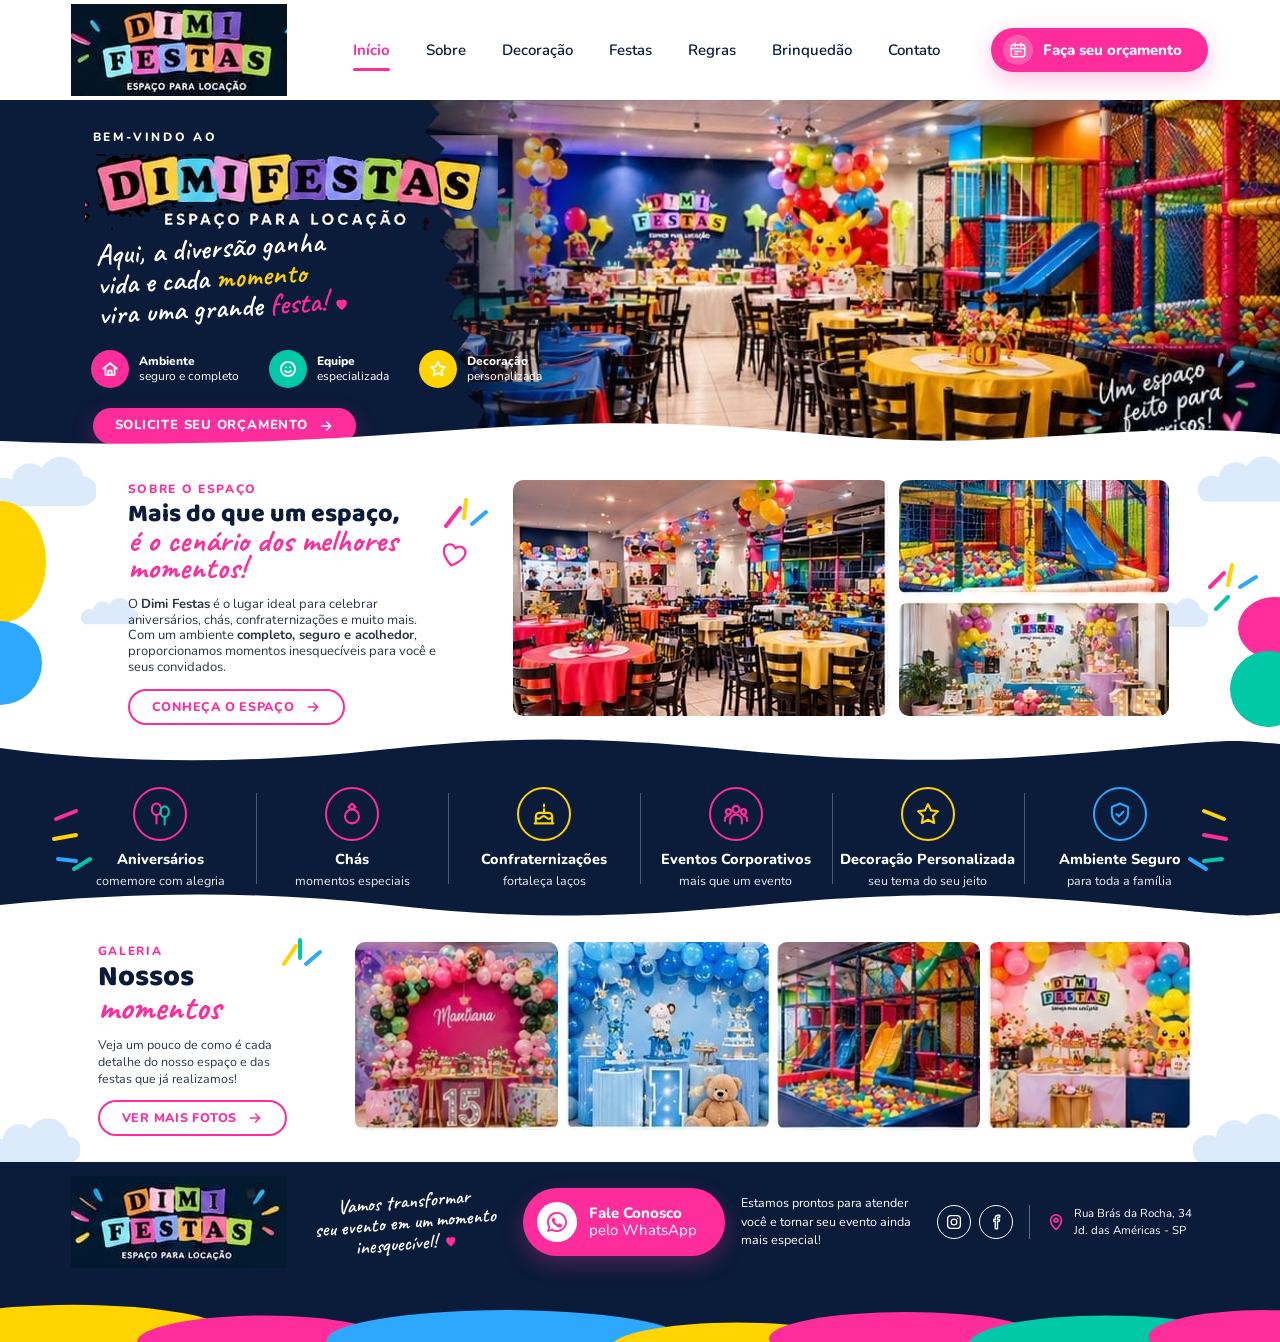
==== index.html @ df731384 "Site do Dimi Festas: home fiel ao mockup Primeira versao do site, uma pagina, HTML + CSS + JS sem bu" ====
<!doctype html>
<html lang="pt-BR">
<head>
<meta charset="utf-8">
<meta name="viewport" content="width=device-width, initial-scale=1">
<title>Dimi Festas · Espaço para locação</title>
<meta name="description" content="Dimi Festas, espaço para locação em Jd. das Américas, SP: aniversários, chás, confraternizações e eventos corporativos com ambiente seguro, equipe especializada e decoração personalizada.">
<meta name="theme-color" content="#0B1B3A">
<meta property="og:title" content="Dimi Festas · Espaço para locação">
<meta property="og:description" content="Aqui, a diversão ganha vida e cada momento vira uma grande festa!">
<meta property="og:type" content="website">
<meta property="og:image" content="img/heroi.jpg">
<link rel="icon" href="data:image/svg+xml,%3Csvg xmlns='http://www.w3.org/2000/svg' viewBox='0 0 32 32'%3E%3Crect width='32' height='32' rx='7' fill='%23FF2D9B'/%3E%3Ctext x='16' y='22' text-anchor='middle' font-family='Arial Black,Arial' font-weight='900' font-size='17' fill='%23fff'%3ED%3C/text%3E%3C/svg%3E">
<link rel="preconnect" href="https://fonts.googleapis.com">
<link rel="preconnect" href="https://fonts.gstatic.com" crossorigin>
<link href="https://fonts.googleapis.com/css2?family=Baloo+2:wght@700;800&family=Caveat:wght@500;600;700&family=Nunito:wght@400;600;700;800&display=swap" rel="stylesheet">
<link rel="stylesheet" href="estilo.css">
</head>
<body>

<!-- ============================ CABECALHO ============================ -->
<header class="topo" id="inicio">
  <div class="caixa topo-dentro">
    <a class="logo" href="#inicio" aria-label="Dimi Festas, início">
      <img src="img/logo-cabecalho.png" alt="Dimi Festas, espaço para locação" width="216" height="92">
    </a>
    <nav class="menu" aria-label="Principal">
      <ul>
        <li><a href="#inicio" aria-current="page">Início</a></li>
        <li><a href="#sobre">Sobre</a></li>
        <li><a href="#festas">Decoração</a></li>
        <li><a href="#festas">Festas</a></li>
        <li><a href="#contato">Regras</a></li>
        <li><a href="#galeria">Brinquedão</a></li>
        <li><a href="#contato">Contato</a></li>
      </ul>
    </nav>
    <a class="botao botao-topo" href="#contato" data-whatsapp="Olá! Quero fazer um orçamento no Dimi Festas.">
      <span class="icone-redondo" aria-hidden="true"><svg viewBox="0 0 24 24" fill="none" stroke="currentColor" stroke-width="2" stroke-linecap="round" stroke-linejoin="round"><rect x="3" y="5" width="18" height="16" rx="3"/><path d="M3 10h18M8 3v4M16 3v4"/><path d="M8 14h3M13 14h3M8 17.5h3"/></svg></span>
      Faça seu orçamento
    </a>
    <button class="hamburguer" type="button" aria-label="Abrir o menu" aria-expanded="false" aria-controls="menuCelular"><span></span><span></span><span></span></button>
  </div>
  <nav class="menu-celular" id="menuCelular" aria-label="Principal, celular" hidden>
    <a href="#inicio">Início</a><a href="#sobre">Sobre</a><a href="#festas">Decoração</a><a href="#festas">Festas</a><a href="#contato">Regras</a><a href="#galeria">Brinquedão</a><a href="#contato">Contato</a>
  </nav>
</header>

<main>

<!-- ============================ HEROI ============================ -->
<section class="heroi" aria-label="Boas-vindas">
  <div class="heroi-foto" role="img" aria-label="Salão do Dimi Festas com mesas coloridas, balões e brinquedão"></div>
  <div class="heroi-painel"></div>
  <div class="caixa heroi-dentro">
    <p class="olho-claro">Bem-vindo ao</p>
    <img class="heroi-logo" src="img/logo-heroi.png" alt="Dimi Festas, espaço para locação" width="400" height="76">
    <p class="heroi-frase">Aqui, a diversão ganha<br>vida e cada <span class="amarelo">momento</span><br>vira uma grande <span class="rosa">festa!</span><svg class="coracao" viewBox="0 0 24 24" aria-hidden="true"><path d="M12 20s-7-4.6-7-10a4 4 0 0 1 7-2.5A4 4 0 0 1 19 10c0 5.4-7 10-7 10z"/></svg></p>
    <ul class="heroi-selos">
      <li><span class="bola rosa-f"><svg viewBox="0 0 24 24" fill="none" stroke="currentColor" stroke-width="2.2" stroke-linecap="round" stroke-linejoin="round"><path d="M4 11.5 12 5l8 6.5"/><path d="M6.5 10v9h11v-9"/><path d="M10 19v-5h4v5"/></svg></span><span><b>Ambiente</b>seguro e completo</span></li>
      <li><span class="bola verde-f"><svg viewBox="0 0 24 24" fill="none" stroke="currentColor" stroke-width="2.2" stroke-linecap="round" stroke-linejoin="round"><circle cx="12" cy="12" r="8.5"/><path d="M8.5 14s1.2 2 3.5 2 3.5-2 3.5-2"/><path d="M9.5 10h.01M14.5 10h.01"/></svg></span><span><b>Equipe</b>especializada</span></li>
      <li><span class="bola amarelo-f"><svg viewBox="0 0 24 24" fill="none" stroke="currentColor" stroke-width="2.2" stroke-linejoin="round"><path d="m12 3.5 2.6 5.4 5.9.8-4.3 4.1 1.1 5.9L12 16.9l-5.3 2.8 1.1-5.9-4.3-4.1 5.9-.8z"/></svg></span><span><b>Decoração</b>personalizada</span></li>
    </ul>
    <a class="botao botao-heroi" href="#contato" data-whatsapp="Olá! Quero solicitar um orçamento no Dimi Festas.">Solicite seu orçamento <svg class="seta" viewBox="0 0 24 24" aria-hidden="true"><path d="M5 12h13M13 6l6 6-6 6"/></svg></a>
    <!-- PROVISORIO: a foto recortada do mockup ja traz esta frase desenhada; quando a foto original chegar,
         tirar a classe "escondido-provisorio" para a frase em HTML aparecer. -->
    <p class="heroi-manuscrito escondido-provisorio">Um espaço<br>feito para<br>sorrisos!<svg class="coracao" viewBox="0 0 24 24" aria-hidden="true"><path d="M12 20s-7-4.6-7-10a4 4 0 0 1 7-2.5A4 4 0 0 1 19 10c0 5.4-7 10-7 10z"/></svg></p>
  </div>
  <svg class="onda onda-baixo" viewBox="0 0 1215 30" preserveAspectRatio="none" aria-hidden="true"><path d="M0 25C90 29 200 29 320 22S520 4 640 8 820 28 930 24 1110 8 1215 18V30H0z" fill="#fff"/></svg>
</section>

<!-- ============================ SOBRE ============================ -->
<section class="sobre" id="sobre">
  <svg class="nuvem nuvem-a" viewBox="0 0 120 60" aria-hidden="true"><path d="M20 55h85a15 15 0 0 0 2-30 22 22 0 0 0-41-8 18 18 0 0 0-30 12A14 14 0 0 0 20 55z"/></svg>
  <svg class="nuvem nuvem-b" viewBox="0 0 120 60" aria-hidden="true"><path d="M20 55h85a15 15 0 0 0 2-30 22 22 0 0 0-41-8 18 18 0 0 0-30 12A14 14 0 0 0 20 55z"/></svg>
  <svg class="nuvem nuvem-c" viewBox="0 0 120 60" aria-hidden="true"><path d="M20 55h85a15 15 0 0 0 2-30 22 22 0 0 0-41-8 18 18 0 0 0-30 12A14 14 0 0 0 20 55z"/></svg>
  <svg class="nuvem nuvem-d" viewBox="0 0 120 60" aria-hidden="true"><path d="M20 55h85a15 15 0 0 0 2-30 22 22 0 0 0-41-8 18 18 0 0 0-30 12A14 14 0 0 0 20 55z"/></svg>
  <span class="mancha mancha-amarela" aria-hidden="true"></span>
  <span class="mancha mancha-azul" aria-hidden="true"></span>
  <span class="mancha mancha-rosa" aria-hidden="true"></span>
  <span class="mancha mancha-verde" aria-hidden="true"></span>
  <svg class="confete confete-sobre-dir" viewBox="0 0 60 70" aria-hidden="true"><path d="M8 30 22 16" stroke="#FF2D9B"/><path d="M30 8l-4 20" stroke="#FFD400"/><path d="M38 30l16-10" stroke="#2EA7FF"/><path d="M14 52l12-12" stroke="#00C9A7"/></svg>
  <div class="caixa sobre-dentro">
    <div class="sobre-texto">
      <p class="olho">Sobre o espaço</p>
      <h2>Mais do que um espaço,<br><span class="manuscrito">é o cenário dos melhores<br>momentos!</span></h2>
      <svg class="confete confete-titulo" viewBox="0 0 50 40" aria-hidden="true"><path d="M6 32 20 14" stroke="#FF2D9B"/><path d="M26 6l-2 18" stroke="#FFD400"/><path d="M32 30l14-12" stroke="#2EA7FF"/></svg>
      <svg class="rabisco-coracao" viewBox="0 0 40 40" aria-hidden="true"><path d="M20 33s-12-7.5-12-16a6.5 6.5 0 0 1 12-3.5A6.5 6.5 0 0 1 32 17c0 8.5-12 16-12 16z"/></svg>
      <p>O <b>Dimi Festas</b> é o lugar ideal para celebrar aniversários, chás, confraternizações e muito mais. Com um ambiente <b>completo, seguro e acolhedor</b>, proporcionamos momentos inesquecíveis para você e seus convidados.</p>
      <a class="botao botao-vazio" href="#galeria">Conheça o espaço <svg class="seta" viewBox="0 0 24 24" aria-hidden="true"><path d="M5 12h13M13 6l6 6-6 6"/></svg></a>
    </div>
    <div class="sobre-fotos">
      <img class="sobre-foto-grande" src="img/sobre-1.jpg" alt="Salão decorado com balões coloridos e mesas com toalhas vermelhas e amarelas" width="376" height="236" loading="lazy">
      <img class="sobre-foto-pequena" src="img/sobre-2.jpg" alt="Brinquedão com piscina de bolinhas e escorregador azul" width="270" height="116" loading="lazy">
      <img class="sobre-foto-pequena" src="img/sobre-3.jpg" alt="Mesa de festa decorada com balões, letreiro Dimi Festas e número luminoso" width="270" height="114" loading="lazy">
    </div>
  </div>
</section>

<!-- ============================ FESTAS (faixa de servicos) ============================ -->
<section class="festas" id="festas" aria-label="O que fazemos">
  <svg class="onda onda-cima" viewBox="0 0 1215 30" preserveAspectRatio="none" aria-hidden="true"><path d="M0 12C110 28 240 28 360 14S560 0 700 14 940 26 1060 14s110-10 155-6V30H0z" fill="#0B1B3A"/></svg>
  <svg class="confete confete-esq" viewBox="0 0 60 80" aria-hidden="true"><path d="M8 20l20-8" stroke="#FF2D9B"/><path d="M6 40l22-4" stroke="#FFD400"/><path d="M10 60l18 2" stroke="#2EA7FF"/><path d="M26 70l16-10" stroke="#00C9A7"/></svg>
  <svg class="confete confete-dir" viewBox="0 0 60 80" aria-hidden="true"><path d="M52 20l-20-8" stroke="#FFD400"/><path d="M54 40l-22-4" stroke="#FF2D9B"/><path d="M50 60l-18 2" stroke="#00C9A7"/><path d="M34 70l-16-10" stroke="#2EA7FF"/></svg>
  <ul class="caixa festas-lista">
    <li><span class="anel rosa-b"><svg viewBox="0 0 24 24" fill="none" stroke-width="1.8" stroke-linecap="round" stroke-linejoin="round"><ellipse cx="9" cy="8" rx="4" ry="5" stroke="#FF2D9B"/><path d="M9 13v7" stroke="#FF2D9B"/><ellipse cx="16" cy="10" rx="3.5" ry="4.5" stroke="#00C9A7"/><path d="M16 14.5V21" stroke="#00C9A7"/></svg></span><b>Aniversários</b><span>comemore com alegria</span></li>
    <li><span class="anel rosa-b"><svg viewBox="0 0 24 24" fill="none" stroke="#FF2D9B" stroke-width="1.8" stroke-linecap="round" stroke-linejoin="round"><circle cx="12" cy="14" r="6"/><path d="m9 6 3-3 3 3-3 2z"/></svg></span><b>Chás</b><span>momentos especiais</span></li>
    <li><span class="anel amarelo-b"><svg viewBox="0 0 24 24" fill="none" stroke="#FFD400" stroke-width="1.8" stroke-linecap="round" stroke-linejoin="round"><path d="M4 20h16M5 20v-6a3 3 0 0 1 3-3h8a3 3 0 0 1 3 3v6"/><path d="M5 15c1.5 1.5 3 1.5 4.5 0s3-1.5 4.5 0 3 1.5 4.5 0"/><path d="M12 11V8M12 4v1.5"/></svg></span><b>Confraternizações</b><span>fortaleça laços</span></li>
    <li><span class="anel rosa-b"><svg viewBox="0 0 24 24" fill="none" stroke="#FF2D9B" stroke-width="1.8" stroke-linecap="round" stroke-linejoin="round"><circle cx="12" cy="8" r="3"/><circle cx="5.5" cy="10" r="2.2"/><circle cx="18.5" cy="10" r="2.2"/><path d="M7 20v-2.5a5 5 0 0 1 10 0V20"/><path d="M2.5 18v-1.5a3 3 0 0 1 3-3M21.5 18v-1.5a3 3 0 0 0-3-3"/></svg></span><b>Eventos Corporativos</b><span>mais que um evento</span></li>
    <li><span class="anel amarelo-b"><svg viewBox="0 0 24 24" fill="none" stroke="#FFD400" stroke-width="1.8" stroke-linejoin="round"><path d="m12 3.5 2.6 5.4 5.9.8-4.3 4.1 1.1 5.9L12 16.9l-5.3 2.8 1.1-5.9-4.3-4.1 5.9-.8z"/></svg></span><b>Decoração Personalizada</b><span>seu tema do seu jeito</span></li>
    <li><span class="anel azul-b"><svg viewBox="0 0 24 24" fill="none" stroke="#2EA7FF" stroke-width="1.8" stroke-linecap="round" stroke-linejoin="round"><path d="M12 3 5 6v5c0 4.5 3 8 7 10 4-2 7-5.5 7-10V6z"/><path d="m9 12 2 2 4-4"/></svg></span><b>Ambiente Seguro</b><span>para toda a família</span></li>
  </ul>
  <svg class="onda onda-baixo" viewBox="0 0 1215 30" preserveAspectRatio="none" aria-hidden="true"><path d="M0 14C130 0 250 0 370 14S580 28 720 14 950 2 1070 14s105 12 145 8V30H0z" fill="#fff"/></svg>
</section>

<!-- ============================ GALERIA ============================ -->
<section class="galeria" id="galeria">
  <svg class="nuvem nuvem-e" viewBox="0 0 120 60" aria-hidden="true"><path d="M20 55h85a15 15 0 0 0 2-30 22 22 0 0 0-41-8 18 18 0 0 0-30 12A14 14 0 0 0 20 55z"/></svg>
  <svg class="nuvem nuvem-f" viewBox="0 0 120 60" aria-hidden="true"><path d="M20 55h85a15 15 0 0 0 2-30 22 22 0 0 0-41-8 18 18 0 0 0-30 12A14 14 0 0 0 20 55z"/></svg>
  <div class="caixa galeria-dentro">
    <div class="galeria-texto">
      <p class="olho">Galeria</p>
      <h2>Nossos<br><span class="manuscrito">momentos</span></h2>
      <svg class="confete confete-galeria" viewBox="0 0 50 40" aria-hidden="true"><path d="M8 30 20 12" stroke="#FFD400"/><path d="M24 6l0 18" stroke="#00C9A7"/><path d="M30 30l14-12" stroke="#2EA7FF"/></svg>
      <p>Veja um pouco de como é cada detalhe do nosso espaço e das festas que já realizamos!</p>
      <a class="botao botao-vazio" href="#contato" data-whatsapp="Olá! Quero ver mais fotos do Dimi Festas.">Ver mais fotos <svg class="seta" viewBox="0 0 24 24" aria-hidden="true"><path d="M5 12h13M13 6l6 6-6 6"/></svg></a>
    </div>
    <ul class="galeria-fotos">
      <li><img src="img/galeria-1.jpg" alt="Decoração de festa com arco de balões rosa e verde e painel Mariana 15 anos" width="211" height="190" loading="lazy"></li>
      <li><img src="img/galeria-2.jpg" alt="Decoração de chá de bebê em azul com ursinhos e balões" width="203" height="190" loading="lazy"></li>
      <li><img src="img/galeria-3.jpg" alt="Brinquedão colorido com escorregador e piscina de bolinhas" width="201" height="190" loading="lazy"></li>
      <li><img src="img/galeria-4.jpg" alt="Mesa de festa decorada com balões, letreiro Dimi Festas e Pikachu" width="201" height="190" loading="lazy"></li>
    </ul>
  </div>
</section>

</main>

<!-- ============================ RODAPE / CONTATO ============================ -->
<footer class="rodape" id="contato">
  <svg class="onda onda-cima" viewBox="0 0 1215 30" preserveAspectRatio="none" aria-hidden="true"><path d="M0 10C120 26 240 26 360 12S570 0 710 14 940 26 1060 12s110-8 155-4V30H0z" fill="#0B1B3A"/></svg>
  <div class="caixa rodape-dentro">
    <img class="rodape-logo" src="img/logo-rodape.png" alt="Dimi Festas, espaço para locação" width="216" height="92" loading="lazy">
    <p class="rodape-frase">Vamos transformar<br>seu evento em um momento<br>inesquecível!<svg class="coracao" viewBox="0 0 24 24" aria-hidden="true"><path d="M12 20s-7-4.6-7-10a4 4 0 0 1 7-2.5A4 4 0 0 1 19 10c0 5.4-7 10-7 10z"/></svg></p>
    <a class="botao botao-whats" href="#contato" data-whatsapp="Olá! Vim pelo site do Dimi Festas e quero falar com vocês.">
      <span class="icone-redondo branco" aria-hidden="true"><svg viewBox="0 0 24 24" fill="currentColor"><path d="M12 2a10 10 0 0 0-8.6 15.1L2 22l5-1.3A10 10 0 1 0 12 2zm0 18.2a8.2 8.2 0 0 1-4.2-1.2l-.3-.2-3 .8.8-2.9-.2-.3A8.2 8.2 0 1 1 12 20.2zm4.5-6.1c-.2-.1-1.5-.7-1.7-.8-.2-.1-.4-.1-.6.1l-.8 1c-.1.2-.3.2-.5.1a6.7 6.7 0 0 1-3.3-2.9c-.3-.4.2-.4.7-1.3.1-.2 0-.3 0-.5l-.8-1.8c-.2-.5-.4-.4-.6-.4h-.5a1 1 0 0 0-.7.3 3 3 0 0 0-.9 2.2 5.2 5.2 0 0 0 1.1 2.8 12 12 0 0 0 4.6 4c1.7.7 2.1.6 2.8.5a2.5 2.5 0 0 0 1.6-1.1c.2-.6.2-1 .1-1.1l-.5-.3z"/></svg></span>
      <span class="botao-whats-texto"><b>Fale Conosco</b>pelo WhatsApp</span>
    </a>
    <p class="rodape-texto">Estamos prontos para atender você e tornar seu evento ainda mais especial!</p>
    <ul class="redes" aria-label="Redes sociais">
      <li><a href="#" aria-label="Instagram do Dimi Festas" data-pendente="instagram"><svg viewBox="0 0 24 24" fill="none" stroke="currentColor" stroke-width="1.8" stroke-linecap="round" stroke-linejoin="round"><rect x="3.5" y="3.5" width="17" height="17" rx="4.5"/><circle cx="12" cy="12" r="3.8"/><path d="M16.8 7.2h.01"/></svg></a></li>
      <li><a href="#" aria-label="Facebook do Dimi Festas" data-pendente="facebook"><svg viewBox="0 0 24 24" fill="none" stroke="currentColor" stroke-width="1.8" stroke-linecap="round" stroke-linejoin="round"><path d="M14 8.5V7a1.5 1.5 0 0 1 1.5-1.5H17V3h-2.2A3.8 3.8 0 0 0 11 6.8v1.7H9V11h2v10h3V11h2.3l.5-2.5z"/></svg></a></li>
    </ul>
    <address class="endereco">
      <svg viewBox="0 0 24 24" fill="none" stroke="currentColor" stroke-width="2" stroke-linecap="round" stroke-linejoin="round" aria-hidden="true"><path d="M12 21s-6.5-5.5-6.5-11a6.5 6.5 0 0 1 13 0C18.5 15.5 12 21 12 21z"/><circle cx="12" cy="10" r="2.3"/></svg>
      <span>Rua Brás da Rocha, 34<br>Jd. das Américas - SP</span>
    </address>
  </div>
  <svg class="manchas-pe" viewBox="0 0 1215 70" preserveAspectRatio="none" aria-hidden="true">
    <ellipse cx="70" cy="62" rx="150" ry="34" fill="#FFD400"/>
    <ellipse cx="250" cy="70" rx="120" ry="30" fill="#FF2D9B"/>
    <ellipse cx="480" cy="68" rx="170" ry="34" fill="#2EA7FF"/>
    <ellipse cx="700" cy="76" rx="120" ry="28" fill="#FFD400"/>
    <ellipse cx="860" cy="66" rx="130" ry="30" fill="#FF2D9B"/>
    <ellipse cx="1050" cy="72" rx="130" ry="32" fill="#00C9A7"/>
    <ellipse cx="1200" cy="64" rx="110" ry="30" fill="#FF2D9B"/>
  </svg>
</footer>

<script src="script.js" defer></script>
</body>
</html>
---- estilo.css ----
/* =====================================================================
   Dimi Festas, espaco para locacao. Site de uma pagina, fiel ao mockup
   dela (largura de desenho 1215 px). Marinho profundo + rosa + amarelo +
   azul + verde-agua; titulos arredondados (Baloo 2), manuscrita (Caveat)
   e texto (Nunito).
   ===================================================================== */
:root {
  --marinho: #0B1B3A;
  --rosa:    #FF2D9B;
  --amarelo: #FFD400;
  --azul:    #2EA7FF;
  --verde:   #00C9A7;
  --nuvem:   #DCEBFB;
  --texto:   #2B3447;
  --largura: 1215px;
  --baloo:   'Baloo 2', 'Nunito', sans-serif;
  --caveat:  'Caveat', 'Segoe Script', cursive;
  --nunito:  'Nunito', system-ui, -apple-system, 'Segoe UI', sans-serif;
}

* { box-sizing: border-box; }
html { scroll-behavior: smooth; }
body {
  margin: 0;
  font-family: var(--nunito);
  font-size: 14px;
  line-height: 1.5;
  color: var(--texto);
  background: #fff;
  -webkit-font-smoothing: antialiased;
}
img { max-width: 100%; }
a { color: inherit; }
ul { list-style: none; margin: 0; padding: 0; }
h2 { margin: 0; }
.caixa { width: min(100%, var(--largura)); margin: 0 auto; position: relative; }

/* ---------- pecas comuns ---------- */
.botao {
  display: inline-flex; align-items: center; justify-content: center; gap: 10px;
  height: 44px; padding: 0 24px;
  border-radius: 999px;
  background: var(--rosa); color: #fff;
  font-family: var(--nunito); font-weight: 800; font-size: 15px;
  text-decoration: none; white-space: nowrap;
  box-shadow: 0 8px 22px rgba(255, 45, 155, 0.28);
  transition: transform 0.15s, box-shadow 0.15s, filter 0.15s;
}
.botao:hover { transform: translateY(-1px); filter: brightness(1.05); box-shadow: 0 12px 26px rgba(255, 45, 155, 0.34); }
.botao-vazio {
  background: transparent; color: var(--rosa);
  border: 2px solid var(--rosa); box-shadow: none;
  height: 36px; padding: 0 22px;
  font-size: 12.5px; letter-spacing: 0.06em; text-transform: uppercase;
}
.botao-vazio:hover { background: var(--rosa); color: #fff; filter: none; box-shadow: 0 8px 22px rgba(255, 45, 155, 0.28); }
.seta { width: 16px; height: 16px; fill: none; stroke: currentColor; stroke-width: 2.4; stroke-linecap: round; stroke-linejoin: round; }
.icone-redondo { width: 30px; height: 30px; border-radius: 50%; background: rgba(255, 255, 255, 0.22); display: grid; place-items: center; flex: none; }
.icone-redondo svg { width: 18px; height: 18px; }
.olho { margin: 0 0 4px; font-size: 12px; font-weight: 800; letter-spacing: 0.14em; text-transform: uppercase; color: var(--rosa); }
.olho-claro { margin: 0; font-size: 12px; font-weight: 800; letter-spacing: 0.22em; text-transform: uppercase; color: #fff; }
.manuscrito { font-family: var(--caveat); font-weight: 700; font-size: 36px; line-height: 0.95; color: var(--rosa); display: inline-block; }
.coracao { width: 18px; height: 18px; fill: var(--rosa); vertical-align: -3px; margin-left: 6px; }
.onda { position: absolute; left: 0; width: 100%; height: 30px; display: block; pointer-events: none; }
.onda-baixo { bottom: -1px; }
.onda-cima { top: -29px; }
.nuvem { position: absolute; fill: var(--nuvem); width: 120px; height: 60px; pointer-events: none; }
.mancha { position: absolute; border-radius: 50%; pointer-events: none; }
.confete { position: absolute; fill: none; stroke-width: 4; stroke-linecap: round; pointer-events: none; }

/* =====================================================================
   CABECALHO
   ===================================================================== */
.topo { position: sticky; top: 0; z-index: 30; background: #fff; box-shadow: 0 1px 0 rgba(11, 27, 58, 0.06); }
.topo-dentro { height: 100px; display: flex; align-items: center; padding: 0 40px 0 38px; gap: 20px; }
.logo { flex: none; line-height: 0; }
.logo img { width: 216px; height: auto; display: block; }
.menu { flex: 1; display: flex; justify-content: flex-start; padding-left: 46px; }
.menu ul { display: flex; gap: 36px; }
.menu a { position: relative; display: block; padding: 6px 0; font-size: 15px; font-weight: 600; color: var(--marinho); text-decoration: none; transition: color 0.15s; }
.menu a:hover { color: var(--rosa); }
.menu a[aria-current] { color: var(--rosa); font-weight: 700; }
.menu a[aria-current]::after { content: ""; position: absolute; left: 0; right: 0; bottom: -4px; height: 3px; border-radius: 3px; background: var(--rosa); }
.botao-topo { padding: 0 26px 0 12px; }
.hamburguer { display: none; width: 44px; height: 44px; border: 0; background: transparent; padding: 10px; cursor: pointer; flex-direction: column; justify-content: center; gap: 5px; }
.hamburguer span { display: block; height: 3px; border-radius: 3px; background: var(--marinho); transition: transform 0.2s, opacity 0.2s; }
.hamburguer[aria-expanded="true"] span:nth-child(1) { transform: translateY(8px) rotate(45deg); }
.hamburguer[aria-expanded="true"] span:nth-child(2) { opacity: 0; }
.hamburguer[aria-expanded="true"] span:nth-child(3) { transform: translateY(-8px) rotate(-45deg); }
.menu-celular { display: none; }

/* =====================================================================
   HEROI
   ===================================================================== */
.heroi { position: relative; height: 345px; overflow: hidden; background: var(--marinho); color: #fff; }
/* a foto comeca a 330 px da borda esquerda da caixa de 1215 e vai ate a borda direita da tela */
.heroi-foto {
  position: absolute; top: 0; bottom: 0; right: 0;
  left: calc(50% - var(--largura) / 2 + 330px);
  background: url("img/heroi.jpg") left center / cover no-repeat;
}
.heroi-foto::after { content: ""; position: absolute; inset: 0; background: linear-gradient(90deg, rgba(11, 27, 58, 0.55), rgba(11, 27, 58, 0) 32%); }
/* o painel escuro com a borda rasgada, como papel */
.heroi-painel {
  position: absolute; top: 0; bottom: 0; left: 0;
  width: calc(50% - var(--largura) / 2 + 470px);
  background: var(--marinho);
  clip-path: polygon(0 0, 85% 0, 87.5% 4%, 84.5% 9%, 88.5% 14%, 85.5% 19%, 89.5% 24%, 86.5% 30%, 90.5% 35%, 87.5% 41%, 91.5% 46%, 88.5% 52%, 92.5% 57%, 89.5% 63%, 93.5% 68%, 90.5% 74%, 94.5% 79%, 92.5% 85%, 96.5% 90%, 95% 95%, 100% 100%, 0 100%);
}
.heroi-dentro { height: 100%; padding: 28px 0 0 60px; }
.heroi-logo { display: block; width: 400px; height: auto; margin: 8px 0 0 -8px; }
.heroi-frase {
  margin: 10px 0 0 4px;
  font-family: var(--caveat); font-weight: 600; font-size: 30px; line-height: 1;
  transform: rotate(-3.5deg); transform-origin: left center;
}
.heroi-frase .amarelo { color: var(--amarelo); }
.heroi-frase .rosa { color: var(--rosa); }
.heroi-selos { display: flex; gap: 30px; margin: 20px 0 0 -2px; }
.heroi-selos li { display: flex; align-items: center; gap: 10px; font-size: 12px; line-height: 1.25; }
.heroi-selos b { display: block; font-weight: 800; }
.bola { width: 38px; height: 38px; border-radius: 50%; display: grid; place-items: center; color: #fff; flex: none; }
.bola svg { width: 20px; height: 20px; }
.rosa-f { background: var(--rosa); }
.verde-f { background: var(--verde); }
.amarelo-f { background: var(--amarelo); }
.botao-heroi { margin-top: 20px; height: 36px; padding: 0 22px; font-size: 13px; letter-spacing: 0.06em; text-transform: uppercase; }
.heroi-manuscrito {
  position: absolute; right: 40px; bottom: 10px; margin: 0;
  font-family: var(--caveat); font-weight: 600; font-size: 26px; line-height: 1; text-align: center;
  transform: rotate(-9deg);
  text-shadow: 0 2px 10px rgba(0, 0, 0, 0.4);
}
.heroi-manuscrito .coracao { width: 16px; height: 16px; margin-left: 4px; }
/* enquanto a foto do heroi for a recortada do mockup (que ja traz a frase desenhada) */
.escondido-provisorio { visibility: hidden; }

/* =====================================================================
   SOBRE
   ===================================================================== */
.sobre { position: relative; padding: 35px 0 40px; overflow: hidden; background: #fff; }
.sobre-dentro { display: grid; grid-template-columns: 385px minmax(0, 1fr); padding-left: 95px; align-items: start; }
.sobre-texto { position: relative; padding-right: 50px; }
.sobre h2, .galeria h2 { font-family: var(--baloo); font-weight: 800; font-size: 25px; line-height: 1; color: var(--marinho); }
.sobre h2 .manuscrito, .galeria h2 .manuscrito { font-size: 32px; line-height: 0.85; }
.sobre-texto p:not(.olho) { margin: 13px 0 0; max-width: 318px; font-size: 13px; line-height: 1.2; }
.sobre-texto .botao-vazio { margin-top: 14px; }
.confete-titulo { left: 312px; top: 14px; width: 50px; height: 40px; }
.rabisco-coracao { position: absolute; left: 308px; top: 56px; width: 36px; height: 36px; fill: none; stroke: var(--rosa); stroke-width: 2.5; stroke-linejoin: round; transform: rotate(14deg); }
.sobre-fotos { display: grid; grid-template-columns: 376px 270px; grid-template-rows: 116px 114px; gap: 6px 10px; }
.sobre-fotos img { display: block; width: 100%; height: 100%; object-fit: cover; border-radius: 10px; }
.sobre-foto-grande { grid-row: 1 / 3; }
/* nuvens e manchas da secao */
.nuvem-a { left: -24px; top: 6px; }
.nuvem-b { right: -16px; top: 6px; width: 110px; height: 55px; }
.nuvem-c { left: 74px; top: 150px; width: 64px; height: 32px; }
.nuvem-d { right: 72px; top: 150px; width: 70px; height: 35px; }
.mancha-amarela { left: -46px; top: 56px; width: 92px; height: 122px; background: var(--amarelo); }
.mancha-azul { left: -42px; top: 176px; width: 84px; height: 84px; background: var(--azul); }
.mancha-rosa { right: -32px; top: 152px; width: 74px; height: 62px; background: var(--rosa); }
.mancha-verde { right: -26px; top: 206px; width: 76px; height: 76px; background: var(--verde); }
.confete-sobre-dir { right: 18px; top: 112px; width: 60px; height: 70px; }

/* =====================================================================
   FESTAS (faixa de servicos)
   ===================================================================== */
.festas { position: relative; background: var(--marinho); color: #fff; padding: 22px 0 30px; }
.festas-lista { display: grid; grid-template-columns: repeat(6, 1fr); padding: 0 32px; }
.festas-lista li { position: relative; text-align: center; padding: 0 6px; }
.festas-lista li + li::before { content: ""; position: absolute; left: 0; top: 6px; bottom: 6px; width: 1px; background: rgba(255, 255, 255, 0.28); }
.anel { width: 54px; height: 54px; border-radius: 50%; border: 2.5px solid; display: grid; place-items: center; margin: 0 auto 10px; }
.anel svg { width: 28px; height: 28px; }
.rosa-b { border-color: var(--rosa); }
.amarelo-b { border-color: var(--amarelo); }
.azul-b { border-color: var(--azul); }
.festas-lista b { display: block; font-size: 14.5px; font-weight: 800; line-height: 1.2; white-space: nowrap; }
.festas-lista li > span:last-child { display: block; font-size: 12.5px; opacity: 0.92; margin-top: 3px; }
.confete-esq { left: 48px; top: 34px; width: 60px; height: 80px; }
.confete-dir { right: 48px; top: 34px; width: 60px; height: 80px; }

/* =====================================================================
   GALERIA
   ===================================================================== */
.galeria { position: relative; padding: 22px 0 26px; overflow: hidden; background: #fff; }
.galeria-dentro { display: grid; grid-template-columns: 257px minmax(0, 1fr); padding: 0 57px 0 65px; align-items: start; }
.galeria-texto { position: relative; padding-right: 30px; }
.galeria h2 { font-size: 29px; line-height: 0.95; }
.galeria h2 .manuscrito { font-size: 36px; line-height: 0.85; }
.galeria-texto p:not(.olho) { margin: 12px 0 0; max-width: 200px; font-size: 12.5px; line-height: 1.35; }
.galeria-texto .botao-vazio { margin-top: 12px; }
.confete-galeria { left: 178px; top: -8px; width: 50px; height: 40px; }
.galeria-fotos { display: grid; grid-template-columns: repeat(4, 1fr); gap: 8px; }
.galeria-fotos img { display: block; width: 100%; height: 188px; object-fit: cover; border-radius: 10px; }
.nuvem-e { left: -30px; bottom: -6px; width: 110px; height: 55px; }
.nuvem-f { right: -20px; bottom: -6px; }

/* =====================================================================
   RODAPE
   ===================================================================== */
.rodape { position: relative; background: var(--marinho); color: #fff; padding: 14px 0 0; overflow: hidden; }
.rodape-dentro { display: flex; flex-wrap: nowrap; align-items: center; gap: 16px; padding: 0 24px 0 38px; min-height: 92px; z-index: 1; }
.rodape-logo { width: 216px; height: auto; display: block; flex: none; }
.rodape-frase { margin: 0 4px; flex: 0 1 196px; font-family: var(--caveat); font-weight: 600; font-size: 20px; line-height: 1.05; text-align: center; transform: rotate(-5deg); }
.rodape-frase .coracao { width: 16px; height: 16px; }
.botao-whats { height: 68px; border-radius: 34px; padding: 0 28px 0 14px; gap: 12px; font-weight: 400; font-size: 15px; line-height: 1.15; flex: none; }
.botao-whats-texto { text-align: left; }
.botao-whats-texto b { display: block; font-weight: 800; }
.icone-redondo.branco { width: 40px; height: 40px; background: #fff; color: var(--rosa); }
.icone-redondo.branco svg { width: 24px; height: 24px; }
.rodape-texto { margin: 0; flex: 0 1 180px; font-size: 12.5px; line-height: 1.5; }
.redes { display: flex; gap: 8px; padding-right: 16px; border-right: 1px solid rgba(255, 255, 255, 0.35); flex: none; }
.redes a { width: 34px; height: 34px; border-radius: 50%; border: 1.5px solid #fff; display: grid; place-items: center; color: #fff; transition: background 0.15s, color 0.15s; }
.redes a:hover { background: #fff; color: var(--marinho); }
.redes svg { width: 18px; height: 18px; }
.endereco { display: flex; align-items: center; gap: 8px; font-style: normal; font-size: 11.5px; line-height: 1.45; white-space: nowrap; }
.endereco svg { width: 20px; height: 20px; color: var(--rosa); flex: none; }
.manchas-pe { display: block; width: 100%; height: 62px; margin-top: 12px; }

/* =====================================================================
   TELAS MENORES
   ===================================================================== */
@media (max-width: 1214px) {
  .caixa { padding-left: 20px; padding-right: 20px; }
  .topo-dentro { padding: 0 20px; }
  .menu ul { gap: 24px; margin-left: 0; }
  .heroi-foto { left: 36%; }
  .heroi-painel { width: 42%; }
  .sobre-dentro { grid-template-columns: minmax(0, 1fr) minmax(0, 1.4fr); gap: 30px; padding-left: 20px; }
  .sobre-fotos { grid-template-columns: minmax(0, 1.4fr) minmax(0, 1fr); grid-template-rows: 1fr 1fr; }
  .galeria-dentro { grid-template-columns: 230px minmax(0, 1fr); padding: 0 20px; gap: 24px; }
  .rodape-dentro { flex-wrap: wrap; justify-content: center; gap: 22px 28px; padding: 0 20px; }
  .festas-lista b { white-space: normal; }
}

@media (max-width: 980px) {
  .menu, .botao-topo { display: none; }
  .hamburguer { display: flex; margin-left: auto; }
  .topo-dentro { height: 76px; }
  .logo img { width: 160px; }
  .menu-celular { display: grid; gap: 2px; padding: 6px 20px 18px; background: #fff; border-top: 1px solid rgba(11, 27, 58, 0.08); }
  .menu-celular[hidden] { display: none; }
  .menu-celular a { padding: 12px 6px; font-weight: 700; font-size: 16px; color: var(--marinho); text-decoration: none; border-bottom: 1px solid rgba(11, 27, 58, 0.06); }

  .heroi { height: auto; }
  .heroi-foto { left: 0; }
  .heroi-foto::after { background: linear-gradient(180deg, rgba(11, 27, 58, 0.86), rgba(11, 27, 58, 0.72)); }
  .heroi-painel { display: none; }
  .heroi-dentro { padding: 40px 20px 70px; display: flex; flex-direction: column; align-items: center; text-align: center; }
  .heroi-logo { width: min(100%, 400px); margin: 10px 0 0; }
  .heroi-frase { margin: 16px 0 0; transform: none; }
  .heroi-selos { flex-wrap: wrap; justify-content: center; gap: 14px 24px; margin: 22px 0 0; }
  .heroi-selos li { text-align: left; }
  .heroi-manuscrito { position: static; margin-top: 26px; transform: rotate(-4deg); }

  .sobre { padding: 30px 0 30px; }
  .sobre-dentro { grid-template-columns: 1fr; gap: 26px; }
  .sobre-texto { padding-right: 0; }
  .sobre-texto p:not(.olho) { max-width: 60ch; }
  .confete-titulo, .rabisco-coracao { display: none; }
  .sobre-fotos { grid-template-columns: 1fr 1fr; grid-template-rows: auto; }
  .sobre-foto-grande { grid-row: auto; grid-column: 1 / 3; aspect-ratio: 16 / 9; }
  .sobre-foto-pequena { aspect-ratio: 16 / 9; }
  .mancha, .nuvem-c, .nuvem-d, .confete-sobre-dir { display: none; }

  .festas { padding: 40px 0 30px; }
  .festas-lista { grid-template-columns: repeat(3, 1fr); gap: 26px 0; padding: 0 20px; }
  .festas-lista li:nth-child(4)::before { display: none; }
  .confete-esq, .confete-dir { display: none; }

  .galeria { padding: 50px 0 24px; }
  .galeria-dentro { grid-template-columns: 1fr; gap: 22px; }
  .galeria-texto p:not(.olho) { max-width: 60ch; }
  .confete-galeria { display: none; }
  .galeria-fotos { grid-template-columns: 1fr 1fr; }
  .galeria-fotos img { height: auto; aspect-ratio: 1.08; }

  .rodape-dentro { flex-direction: column; text-align: center; gap: 18px; }
  .rodape-frase { transform: none; width: auto; margin: 0; }
  .rodape-texto { width: auto; max-width: 36ch; }
  .redes { padding-right: 0; border-right: 0; }
  .botao-whats-texto { text-align: left; }
}

@media (max-width: 600px) {
  .festas-lista { grid-template-columns: 1fr 1fr; }
  .festas-lista li:nth-child(odd)::before { display: none; }
  .festas-lista li:nth-child(4)::before { display: block; }
  .sobre h2, .galeria h2 { font-size: 26px; }
  .manuscrito { font-size: 32px; }
  .heroi-frase { font-size: 27px; }
}

@media (prefers-reduced-motion: reduce) {
  html { scroll-behavior: auto; }
  .botao, .botao:hover { transition: none; transform: none; }
}
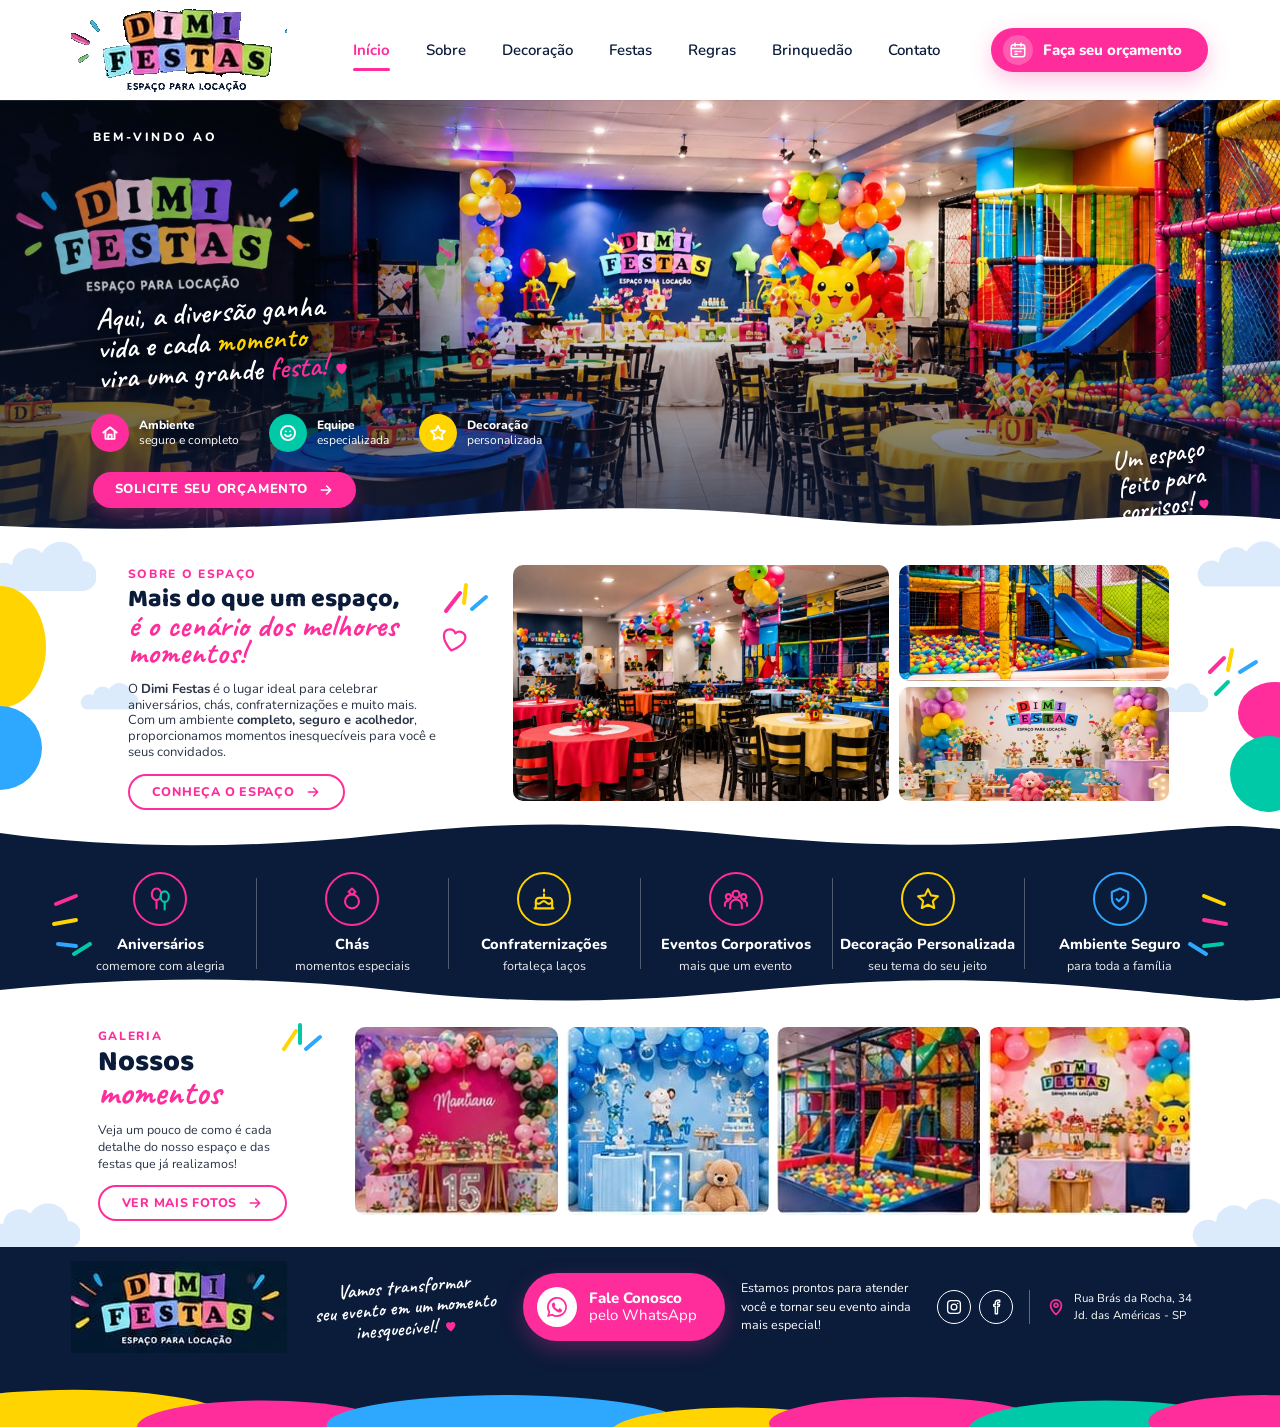
==== commit bb30d4fd: "Heroi e Sobre com as fotos originais; logo do menu sem fundo Ela, 20/10: "coloque essa imagem no hea" ====
--- a/index.html
+++ b/index.html
@@ -50,11 +50,10 @@
 
 <!-- ============================ HEROI ============================ -->
 <section class="heroi" aria-label="Boas-vindas">
-  <div class="heroi-foto" role="img" aria-label="Salão do Dimi Festas com mesas coloridas, balões e brinquedão"></div>
-  <div class="heroi-painel"></div>
+  <!-- a foto do salao (com o logo pintado na parede) ocupa o heroi inteiro; o texto fica por cima, na esquerda -->
+  <div class="heroi-foto" role="img" aria-label="Salão do Dimi Festas, com o logo na parede, mesas coloridas, balões e brinquedão"></div>
   <div class="caixa heroi-dentro">
     <p class="olho-claro">Bem-vindo ao</p>
-    <img class="heroi-logo" src="img/logo-heroi.png" alt="Dimi Festas, espaço para locação" width="400" height="76">
     <p class="heroi-frase">Aqui, a diversão ganha<br>vida e cada <span class="amarelo">momento</span><br>vira uma grande <span class="rosa">festa!</span><svg class="coracao" viewBox="0 0 24 24" aria-hidden="true"><path d="M12 20s-7-4.6-7-10a4 4 0 0 1 7-2.5A4 4 0 0 1 19 10c0 5.4-7 10-7 10z"/></svg></p>
     <ul class="heroi-selos">
       <li><span class="bola rosa-f"><svg viewBox="0 0 24 24" fill="none" stroke="currentColor" stroke-width="2.2" stroke-linecap="round" stroke-linejoin="round"><path d="M4 11.5 12 5l8 6.5"/><path d="M6.5 10v9h11v-9"/><path d="M10 19v-5h4v5"/></svg></span><span><b>Ambiente</b>seguro e completo</span></li>
@@ -62,9 +61,7 @@
       <li><span class="bola amarelo-f"><svg viewBox="0 0 24 24" fill="none" stroke="currentColor" stroke-width="2.2" stroke-linejoin="round"><path d="m12 3.5 2.6 5.4 5.9.8-4.3 4.1 1.1 5.9L12 16.9l-5.3 2.8 1.1-5.9-4.3-4.1 5.9-.8z"/></svg></span><span><b>Decoração</b>personalizada</span></li>
     </ul>
     <a class="botao botao-heroi" href="#contato" data-whatsapp="Olá! Quero solicitar um orçamento no Dimi Festas.">Solicite seu orçamento <svg class="seta" viewBox="0 0 24 24" aria-hidden="true"><path d="M5 12h13M13 6l6 6-6 6"/></svg></a>
-    <!-- PROVISORIO: a foto recortada do mockup ja traz esta frase desenhada; quando a foto original chegar,
-         tirar a classe "escondido-provisorio" para a frase em HTML aparecer. -->
-    <p class="heroi-manuscrito escondido-provisorio">Um espaço<br>feito para<br>sorrisos!<svg class="coracao" viewBox="0 0 24 24" aria-hidden="true"><path d="M12 20s-7-4.6-7-10a4 4 0 0 1 7-2.5A4 4 0 0 1 19 10c0 5.4-7 10-7 10z"/></svg></p>
+    <p class="heroi-manuscrito">Um espaço<br>feito para<br>sorrisos!<svg class="coracao" viewBox="0 0 24 24" aria-hidden="true"><path d="M12 20s-7-4.6-7-10a4 4 0 0 1 7-2.5A4 4 0 0 1 19 10c0 5.4-7 10-7 10z"/></svg></p>
   </div>
   <svg class="onda onda-baixo" viewBox="0 0 1215 30" preserveAspectRatio="none" aria-hidden="true"><path d="M0 25C90 29 200 29 320 22S520 4 640 8 820 28 930 24 1110 8 1215 18V30H0z" fill="#fff"/></svg>
 </section>
--- a/estilo.css
+++ b/estilo.css
@@ -92,32 +92,31 @@
 /* =====================================================================
    HEROI
    ===================================================================== */
-.heroi { position: relative; height: 345px; overflow: hidden; background: var(--marinho); color: #fff; }
-/* a foto comeca a 330 px da borda esquerda da caixa de 1215 e vai ate a borda direita da tela */
+/* a foto do salao (2073x758, com o logo pintado na parede a esquerda) preenche o heroi; na largura de desenho
+   (1215) ela escala para 1215x444 e o heroi mostra quase tudo. O texto senta sobre a parede escura, abaixo do
+   logo da foto, com um degrade no pe para a leitura em cima das mesas. */
+.heroi { position: relative; height: 430px; overflow: hidden; background: var(--marinho); color: #fff; }
 .heroi-foto {
-  position: absolute; top: 0; bottom: 0; right: 0;
-  left: calc(50% - var(--largura) / 2 + 330px);
-  background: url("img/heroi.jpg") left center / cover no-repeat;
-}
-.heroi-foto::after { content: ""; position: absolute; inset: 0; background: linear-gradient(90deg, rgba(11, 27, 58, 0.55), rgba(11, 27, 58, 0) 32%); }
-/* o painel escuro com a borda rasgada, como papel */
-.heroi-painel {
-  position: absolute; top: 0; bottom: 0; left: 0;
-  width: calc(50% - var(--largura) / 2 + 470px);
-  background: var(--marinho);
-  clip-path: polygon(0 0, 85% 0, 87.5% 4%, 84.5% 9%, 88.5% 14%, 85.5% 19%, 89.5% 24%, 86.5% 30%, 90.5% 35%, 87.5% 41%, 91.5% 46%, 88.5% 52%, 92.5% 57%, 89.5% 63%, 93.5% 68%, 90.5% 74%, 94.5% 79%, 92.5% 85%, 96.5% 90%, 95% 95%, 100% 100%, 0 100%);
+  position: absolute; inset: 0;
+  background: url("img/heroi.jpg") center top / cover no-repeat;
+}
+.heroi-foto::after {
+  content: ""; position: absolute; inset: 0;
+  background:
+    linear-gradient(180deg, rgba(11, 27, 58, 0) 42%, rgba(11, 27, 58, 0.78) 100%),
+    linear-gradient(90deg, rgba(11, 27, 58, 0.32), rgba(11, 27, 58, 0) 48%);
 }
 .heroi-dentro { height: 100%; padding: 28px 0 0 60px; }
-.heroi-logo { display: block; width: 400px; height: auto; margin: 8px 0 0 -8px; }
 .heroi-frase {
-  margin: 10px 0 0 4px;
+  margin: 158px 0 0 4px;
   font-family: var(--caveat); font-weight: 600; font-size: 30px; line-height: 1;
   transform: rotate(-3.5deg); transform-origin: left center;
+  text-shadow: 0 2px 10px rgba(0, 0, 0, 0.45);
 }
 .heroi-frase .amarelo { color: var(--amarelo); }
 .heroi-frase .rosa { color: var(--rosa); }
 .heroi-selos { display: flex; gap: 30px; margin: 20px 0 0 -2px; }
-.heroi-selos li { display: flex; align-items: center; gap: 10px; font-size: 12px; line-height: 1.25; }
+.heroi-selos li { display: flex; align-items: center; gap: 10px; font-size: 12px; line-height: 1.25; text-shadow: 0 1px 6px rgba(0, 0, 0, 0.5); }
 .heroi-selos b { display: block; font-weight: 800; }
 .bola { width: 38px; height: 38px; border-radius: 50%; display: grid; place-items: center; color: #fff; flex: none; }
 .bola svg { width: 20px; height: 20px; }
@@ -132,8 +131,6 @@
   text-shadow: 0 2px 10px rgba(0, 0, 0, 0.4);
 }
 .heroi-manuscrito .coracao { width: 16px; height: 16px; margin-left: 4px; }
-/* enquanto a foto do heroi for a recortada do mockup (que ja traz a frase desenhada) */
-.escondido-provisorio { visibility: hidden; }
 
 /* =====================================================================
    SOBRE
@@ -223,8 +220,6 @@
   .caixa { padding-left: 20px; padding-right: 20px; }
   .topo-dentro { padding: 0 20px; }
   .menu ul { gap: 24px; margin-left: 0; }
-  .heroi-foto { left: 36%; }
-  .heroi-painel { width: 42%; }
   .sobre-dentro { grid-template-columns: minmax(0, 1fr) minmax(0, 1.4fr); gap: 30px; padding-left: 20px; }
   .sobre-fotos { grid-template-columns: minmax(0, 1.4fr) minmax(0, 1fr); grid-template-rows: 1fr 1fr; }
   .galeria-dentro { grid-template-columns: 230px minmax(0, 1fr); padding: 0 20px; gap: 24px; }
@@ -241,13 +236,12 @@
   .menu-celular[hidden] { display: none; }
   .menu-celular a { padding: 12px 6px; font-weight: 700; font-size: 16px; color: var(--marinho); text-decoration: none; border-bottom: 1px solid rgba(11, 27, 58, 0.06); }
 
+  /* no celular a foto vira uma faixa inteira no alto (com o logo da parede) e o texto desce para o fundo marinho */
   .heroi { height: auto; }
-  .heroi-foto { left: 0; }
-  .heroi-foto::after { background: linear-gradient(180deg, rgba(11, 27, 58, 0.86), rgba(11, 27, 58, 0.72)); }
-  .heroi-painel { display: none; }
-  .heroi-dentro { padding: 40px 20px 70px; display: flex; flex-direction: column; align-items: center; text-align: center; }
-  .heroi-logo { width: min(100%, 400px); margin: 10px 0 0; }
-  .heroi-frase { margin: 16px 0 0; transform: none; }
+  .heroi-foto { position: static; aspect-ratio: 2073 / 758; background-position: center; }
+  .heroi-foto::after { display: none; }
+  .heroi-dentro { padding: 26px 20px 70px; display: flex; flex-direction: column; align-items: center; text-align: center; }
+  .heroi-frase { margin: 12px 0 0; transform: none; }
   .heroi-selos { flex-wrap: wrap; justify-content: center; gap: 14px 24px; margin: 22px 0 0; }
   .heroi-selos li { text-align: left; }
   .heroi-manuscrito { position: static; margin-top: 26px; transform: rotate(-4deg); }
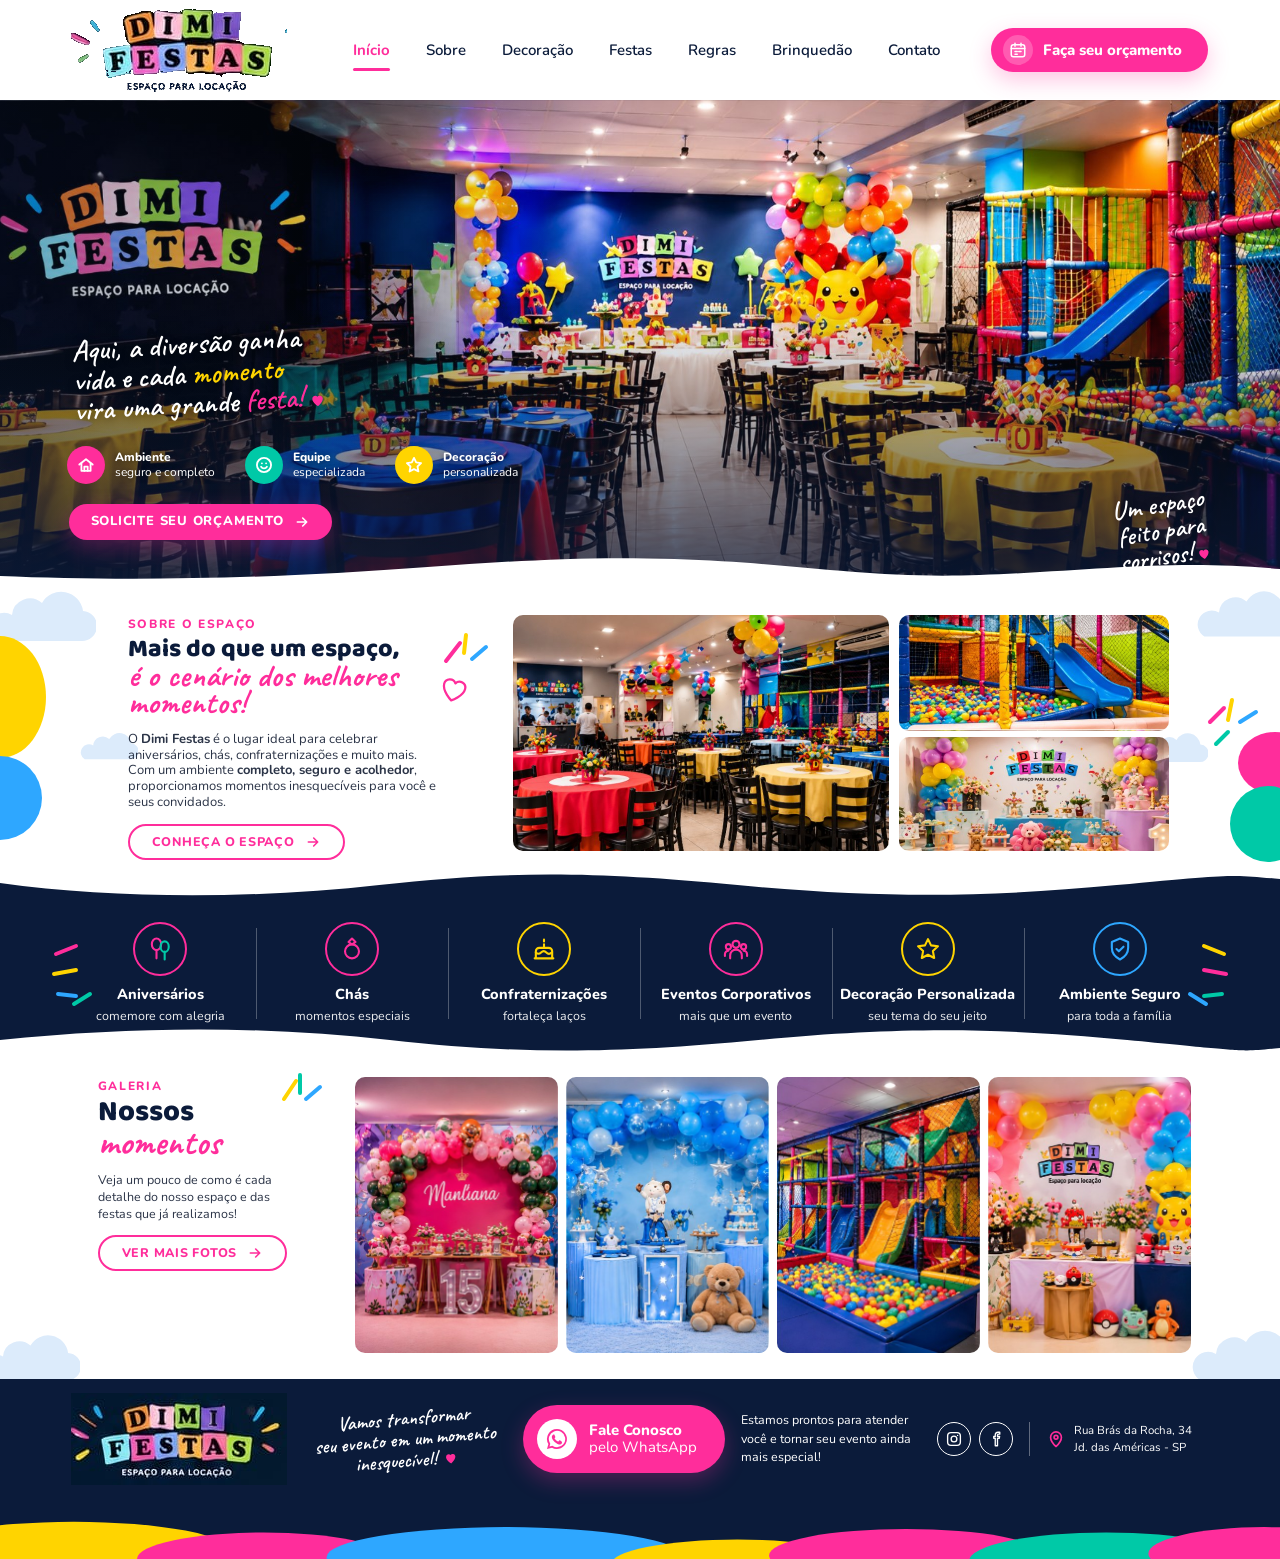
==== commit 3c3c8ce2: "Galeria com as quatro fotos originais; heroi mais alto, sem "Bem-vindo ao" Ela, 20/10: "coloque essa" ====
--- a/index.html
+++ b/index.html
@@ -53,7 +53,6 @@
   <!-- a foto do salao (com o logo pintado na parede) ocupa o heroi inteiro; o texto fica por cima, na esquerda -->
   <div class="heroi-foto" role="img" aria-label="Salão do Dimi Festas, com o logo na parede, mesas coloridas, balões e brinquedão"></div>
   <div class="caixa heroi-dentro">
-    <p class="olho-claro">Bem-vindo ao</p>
     <p class="heroi-frase">Aqui, a diversão ganha<br>vida e cada <span class="amarelo">momento</span><br>vira uma grande <span class="rosa">festa!</span><svg class="coracao" viewBox="0 0 24 24" aria-hidden="true"><path d="M12 20s-7-4.6-7-10a4 4 0 0 1 7-2.5A4 4 0 0 1 19 10c0 5.4-7 10-7 10z"/></svg></p>
     <ul class="heroi-selos">
       <li><span class="bola rosa-f"><svg viewBox="0 0 24 24" fill="none" stroke="currentColor" stroke-width="2.2" stroke-linecap="round" stroke-linejoin="round"><path d="M4 11.5 12 5l8 6.5"/><path d="M6.5 10v9h11v-9"/><path d="M10 19v-5h4v5"/></svg></span><span><b>Ambiente</b>seguro e completo</span></li>
--- a/estilo.css
+++ b/estilo.css
@@ -95,7 +95,7 @@
 /* a foto do salao (2073x758, com o logo pintado na parede a esquerda) preenche o heroi; na largura de desenho
    (1215) ela escala para 1215x444 e o heroi mostra quase tudo. O texto senta sobre a parede escura, abaixo do
    logo da foto, com um degrade no pe para a leitura em cima das mesas. */
-.heroi { position: relative; height: 430px; overflow: hidden; background: var(--marinho); color: #fff; }
+.heroi { position: relative; height: 480px; overflow: hidden; background: var(--marinho); color: #fff; }
 .heroi-foto {
   position: absolute; inset: 0;
   background: url("img/heroi.jpg") center top / cover no-repeat;
@@ -106,9 +106,11 @@
     linear-gradient(180deg, rgba(11, 27, 58, 0) 42%, rgba(11, 27, 58, 0.78) 100%),
     linear-gradient(90deg, rgba(11, 27, 58, 0.32), rgba(11, 27, 58, 0) 48%);
 }
-.heroi-dentro { height: 100%; padding: 28px 0 0 60px; }
+/* o recuo de cima fica como padding (nao como margin da frase): margin colapsaria e empurraria a caixa inteira,
+   levando a frase manuscrita absoluta para fora do heroi */
+.heroi-dentro { height: 100%; padding: 236px 0 0 36px; }
 .heroi-frase {
-  margin: 158px 0 0 4px;
+  margin: 0 0 0 4px;
   font-family: var(--caveat); font-weight: 600; font-size: 30px; line-height: 1;
   transform: rotate(-3.5deg); transform-origin: left center;
   text-shadow: 0 2px 10px rgba(0, 0, 0, 0.45);
@@ -187,7 +189,8 @@
 .galeria-texto .botao-vazio { margin-top: 12px; }
 .confete-galeria { left: 178px; top: -8px; width: 50px; height: 40px; }
 .galeria-fotos { display: grid; grid-template-columns: repeat(4, 1fr); gap: 8px; }
-.galeria-fotos img { display: block; width: 100%; height: 188px; object-fit: cover; border-radius: 10px; }
+/* as quatro fotos dela sao em pe (cerca de 505x725): mostram inteiras, sem corte */
+.galeria-fotos img { display: block; width: 100%; height: auto; aspect-ratio: 410 / 557; object-fit: cover; border-radius: 10px; }
 .nuvem-e { left: -30px; bottom: -6px; width: 110px; height: 55px; }
 .nuvem-f { right: -20px; bottom: -6px; }
 
@@ -241,7 +244,7 @@
   .heroi-foto { position: static; aspect-ratio: 2073 / 758; background-position: center; }
   .heroi-foto::after { display: none; }
   .heroi-dentro { padding: 26px 20px 70px; display: flex; flex-direction: column; align-items: center; text-align: center; }
-  .heroi-frase { margin: 12px 0 0; transform: none; }
+  .heroi-frase { margin: 0; transform: none; }
   .heroi-selos { flex-wrap: wrap; justify-content: center; gap: 14px 24px; margin: 22px 0 0; }
   .heroi-selos li { text-align: left; }
   .heroi-manuscrito { position: static; margin-top: 26px; transform: rotate(-4deg); }
@@ -266,7 +269,7 @@
   .galeria-texto p:not(.olho) { max-width: 60ch; }
   .confete-galeria { display: none; }
   .galeria-fotos { grid-template-columns: 1fr 1fr; }
-  .galeria-fotos img { height: auto; aspect-ratio: 1.08; }
+  .galeria-fotos img { aspect-ratio: 410 / 557; }
 
   .rodape-dentro { flex-direction: column; text-align: center; gap: 18px; }
   .rodape-frase { transform: none; width: auto; margin: 0; }
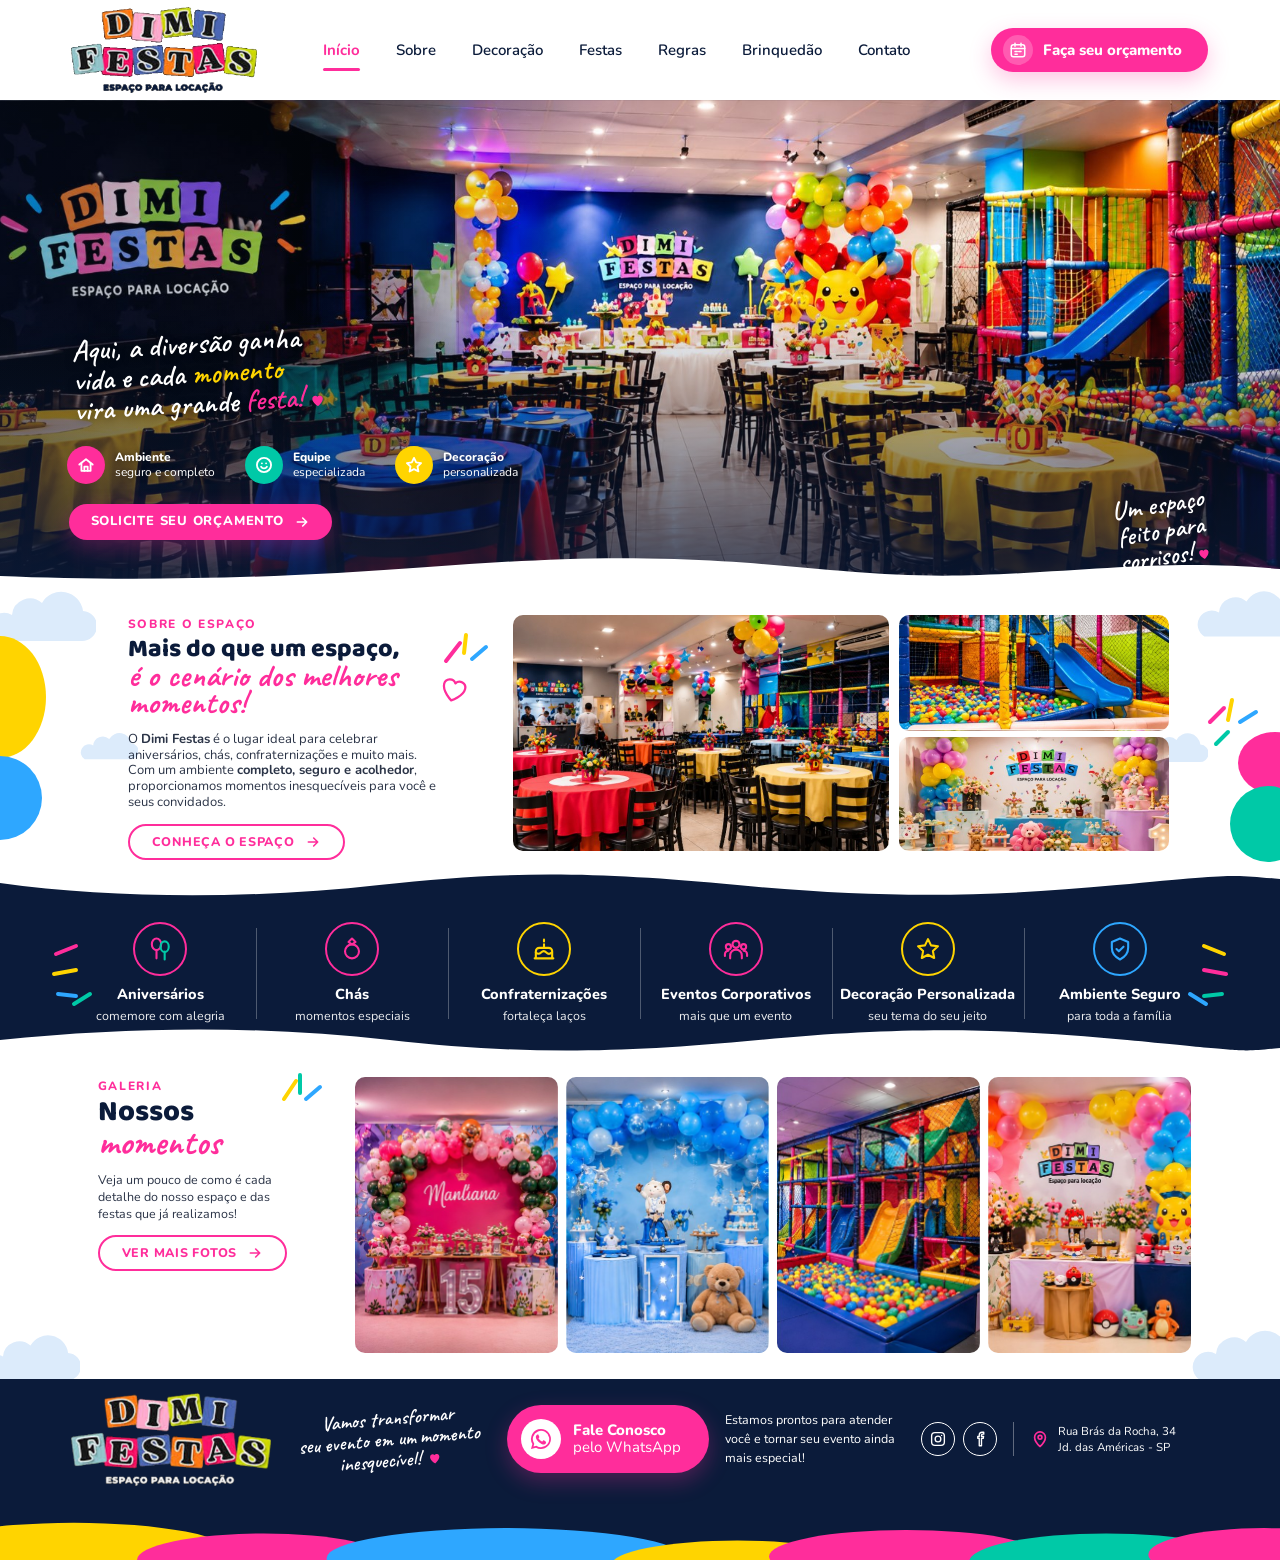
==== commit 64b061f1: "Logo original no cabecalho e no rodape, sem fundo Ela, 20/10: "coloque esse logo no menu mas com fun" ====
--- a/index.html
+++ b/index.html
@@ -22,7 +22,7 @@
 <header class="topo" id="inicio">
   <div class="caixa topo-dentro">
     <a class="logo" href="#inicio" aria-label="Dimi Festas, início">
-      <img src="img/logo-cabecalho.png" alt="Dimi Festas, espaço para locação" width="216" height="92">
+      <img src="img/logo-cabecalho.png" alt="Dimi Festas, espaço para locação" width="593" height="275">
     </a>
     <nav class="menu" aria-label="Principal">
       <ul>
@@ -136,7 +136,7 @@
 <footer class="rodape" id="contato">
   <svg class="onda onda-cima" viewBox="0 0 1215 30" preserveAspectRatio="none" aria-hidden="true"><path d="M0 10C120 26 240 26 360 12S570 0 710 14 940 26 1060 12s110-8 155-4V30H0z" fill="#0B1B3A"/></svg>
   <div class="caixa rodape-dentro">
-    <img class="rodape-logo" src="img/logo-rodape.png" alt="Dimi Festas, espaço para locação" width="216" height="92" loading="lazy">
+    <img class="rodape-logo" src="img/logo-rodape.png" alt="Dimi Festas, espaço para locação" width="593" height="275" loading="lazy">
     <p class="rodape-frase">Vamos transformar<br>seu evento em um momento<br>inesquecível!<svg class="coracao" viewBox="0 0 24 24" aria-hidden="true"><path d="M12 20s-7-4.6-7-10a4 4 0 0 1 7-2.5A4 4 0 0 1 19 10c0 5.4-7 10-7 10z"/></svg></p>
     <a class="botao botao-whats" href="#contato" data-whatsapp="Olá! Vim pelo site do Dimi Festas e quero falar com vocês.">
       <span class="icone-redondo branco" aria-hidden="true"><svg viewBox="0 0 24 24" fill="currentColor"><path d="M12 2a10 10 0 0 0-8.6 15.1L2 22l5-1.3A10 10 0 1 0 12 2zm0 18.2a8.2 8.2 0 0 1-4.2-1.2l-.3-.2-3 .8.8-2.9-.2-.3A8.2 8.2 0 1 1 12 20.2zm4.5-6.1c-.2-.1-1.5-.7-1.7-.8-.2-.1-.4-.1-.6.1l-.8 1c-.1.2-.3.2-.5.1a6.7 6.7 0 0 1-3.3-2.9c-.3-.4.2-.4.7-1.3.1-.2 0-.3 0-.5l-.8-1.8c-.2-.5-.4-.4-.6-.4h-.5a1 1 0 0 0-.7.3 3 3 0 0 0-.9 2.2 5.2 5.2 0 0 0 1.1 2.8 12 12 0 0 0 4.6 4c1.7.7 2.1.6 2.8.5a2.5 2.5 0 0 0 1.6-1.1c.2-.6.2-1 .1-1.1l-.5-.3z"/></svg></span>
--- a/estilo.css
+++ b/estilo.css
@@ -74,7 +74,7 @@
 .topo { position: sticky; top: 0; z-index: 30; background: #fff; box-shadow: 0 1px 0 rgba(11, 27, 58, 0.06); }
 .topo-dentro { height: 100px; display: flex; align-items: center; padding: 0 40px 0 38px; gap: 20px; }
 .logo { flex: none; line-height: 0; }
-.logo img { width: 216px; height: auto; display: block; }
+.logo img { width: 186px; height: auto; display: block; }
 .menu { flex: 1; display: flex; justify-content: flex-start; padding-left: 46px; }
 .menu ul { display: flex; gap: 36px; }
 .menu a { position: relative; display: block; padding: 6px 0; font-size: 15px; font-weight: 600; color: var(--marinho); text-decoration: none; transition: color 0.15s; }
@@ -199,7 +199,7 @@
    ===================================================================== */
 .rodape { position: relative; background: var(--marinho); color: #fff; padding: 14px 0 0; overflow: hidden; }
 .rodape-dentro { display: flex; flex-wrap: nowrap; align-items: center; gap: 16px; padding: 0 24px 0 38px; min-height: 92px; z-index: 1; }
-.rodape-logo { width: 216px; height: auto; display: block; flex: none; }
+.rodape-logo { width: 200px; height: auto; display: block; flex: none; }
 .rodape-frase { margin: 0 4px; flex: 0 1 196px; font-family: var(--caveat); font-weight: 600; font-size: 20px; line-height: 1.05; text-align: center; transform: rotate(-5deg); }
 .rodape-frase .coracao { width: 16px; height: 16px; }
 .botao-whats { height: 68px; border-radius: 34px; padding: 0 28px 0 14px; gap: 12px; font-weight: 400; font-size: 15px; line-height: 1.15; flex: none; }
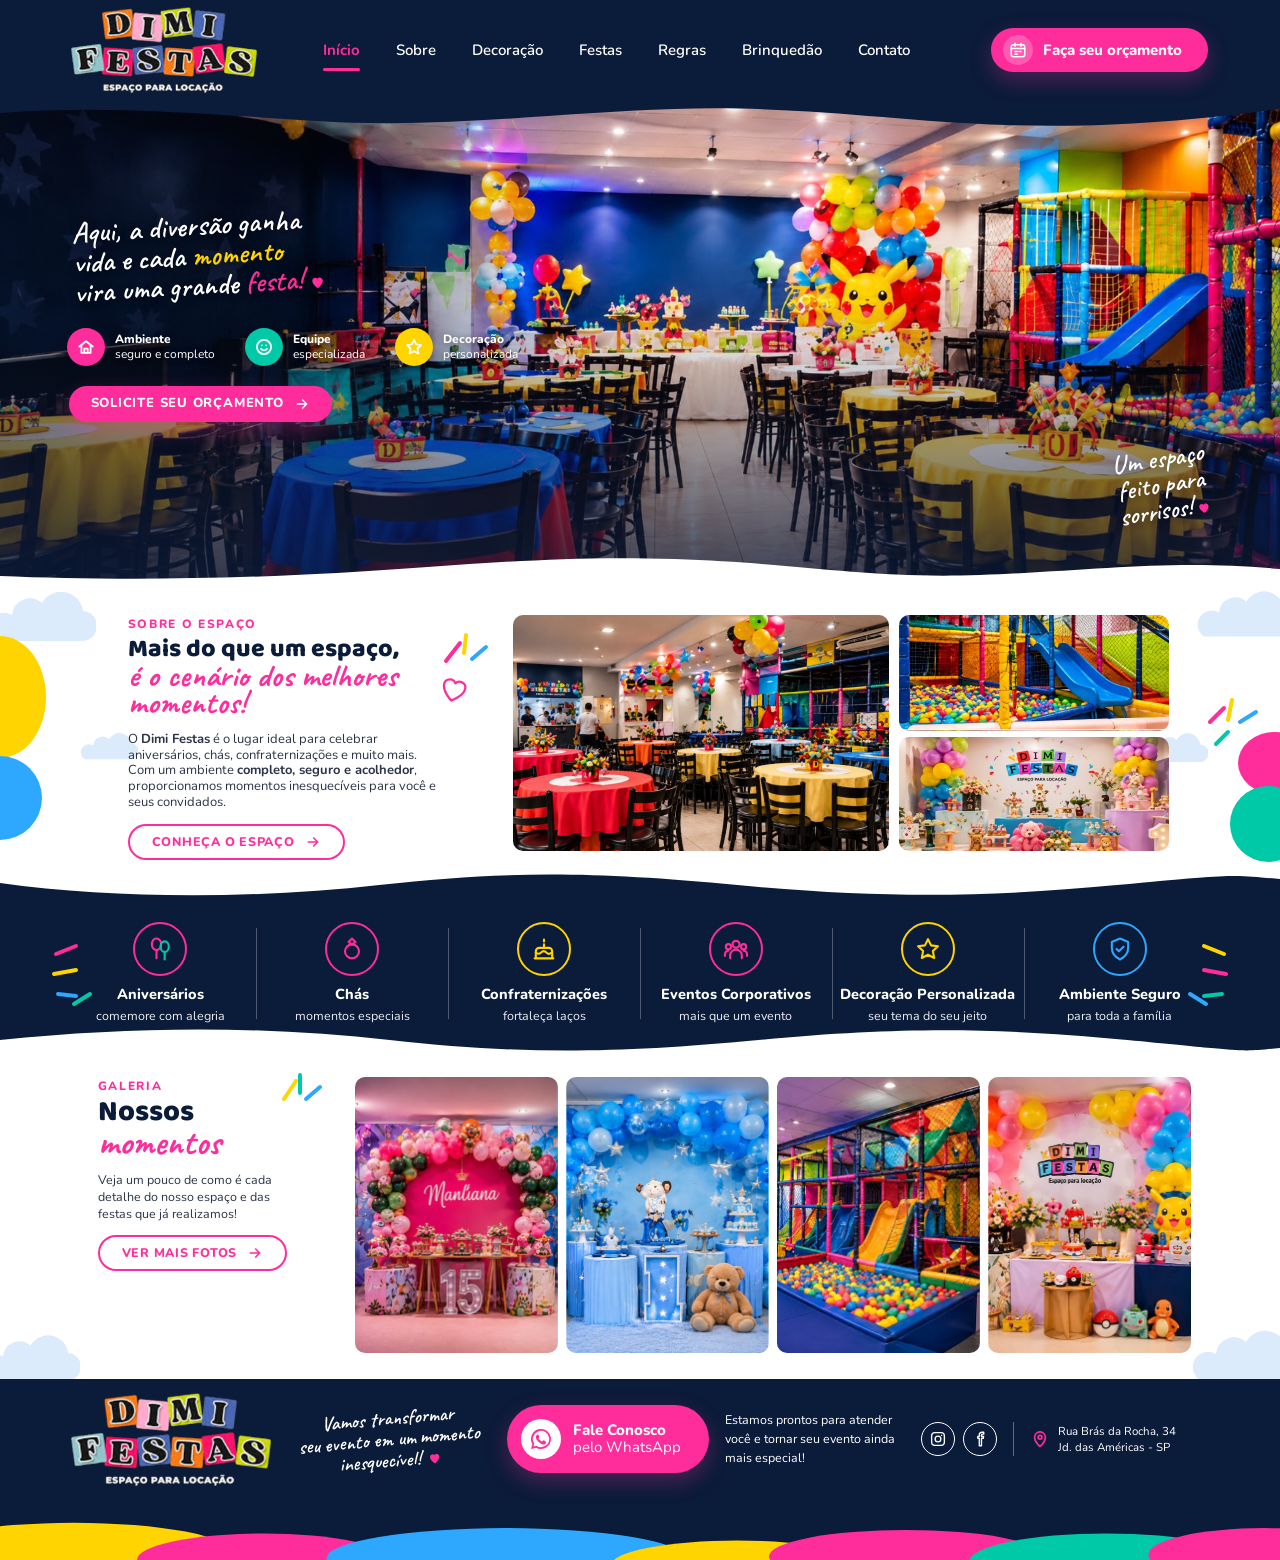
==== commit 2d2e423a: "Barra do menu marinho com onda; foto nova no heroi; textos mais altos Ela, 20/10: "suba um pouco o '" ====
--- a/index.html
+++ b/index.html
@@ -51,7 +51,9 @@
 <!-- ============================ HEROI ============================ -->
 <section class="heroi" aria-label="Boas-vindas">
   <!-- a foto do salao (com o logo pintado na parede) ocupa o heroi inteiro; o texto fica por cima, na esquerda -->
-  <div class="heroi-foto" role="img" aria-label="Salão do Dimi Festas, com o logo na parede, mesas coloridas, balões e brinquedão"></div>
+  <div class="heroi-foto" role="img" aria-label="Salão do Dimi Festas, com parede estrelada, mesas coloridas, balões e brinquedão"></div>
+  <!-- a barra do menu escorre sobre a foto numa onda, como na referencia -->
+  <svg class="onda onda-topo" viewBox="0 0 1215 30" preserveAspectRatio="none" aria-hidden="true"><path d="M0 0h1215v10c-60 8-150 20-260 16S760 6 640 10 420 30 300 22 100 6 0 14z" fill="#0B1B3A"/></svg>
   <div class="caixa heroi-dentro">
     <p class="heroi-frase">Aqui, a diversão ganha<br>vida e cada <span class="amarelo">momento</span><br>vira uma grande <span class="rosa">festa!</span><svg class="coracao" viewBox="0 0 24 24" aria-hidden="true"><path d="M12 20s-7-4.6-7-10a4 4 0 0 1 7-2.5A4 4 0 0 1 19 10c0 5.4-7 10-7 10z"/></svg></p>
     <ul class="heroi-selos">
--- a/estilo.css
+++ b/estilo.css
@@ -64,6 +64,7 @@
 .onda { position: absolute; left: 0; width: 100%; height: 30px; display: block; pointer-events: none; }
 .onda-baixo { bottom: -1px; }
 .onda-cima { top: -29px; }
+.onda-topo { top: -1px; z-index: 1; }
 .nuvem { position: absolute; fill: var(--nuvem); width: 120px; height: 60px; pointer-events: none; }
 .mancha { position: absolute; border-radius: 50%; pointer-events: none; }
 .confete { position: absolute; fill: none; stroke-width: 4; stroke-linecap: round; pointer-events: none; }
@@ -71,19 +72,20 @@
 /* =====================================================================
    CABECALHO
    ===================================================================== */
-.topo { position: sticky; top: 0; z-index: 30; background: #fff; box-shadow: 0 1px 0 rgba(11, 27, 58, 0.06); }
+/* barra marinho, como na referencia dela de 20/10: logo claro, itens brancos, "Inicio" em rosa com risco embaixo */
+.topo { position: sticky; top: 0; z-index: 30; background: var(--marinho); color: #fff; }
 .topo-dentro { height: 100px; display: flex; align-items: center; padding: 0 40px 0 38px; gap: 20px; }
 .logo { flex: none; line-height: 0; }
 .logo img { width: 186px; height: auto; display: block; }
 .menu { flex: 1; display: flex; justify-content: flex-start; padding-left: 46px; }
 .menu ul { display: flex; gap: 36px; }
-.menu a { position: relative; display: block; padding: 6px 0; font-size: 15px; font-weight: 600; color: var(--marinho); text-decoration: none; transition: color 0.15s; }
+.menu a { position: relative; display: block; padding: 6px 0; font-size: 15px; font-weight: 600; color: #fff; text-decoration: none; transition: color 0.15s; }
 .menu a:hover { color: var(--rosa); }
 .menu a[aria-current] { color: var(--rosa); font-weight: 700; }
 .menu a[aria-current]::after { content: ""; position: absolute; left: 0; right: 0; bottom: -4px; height: 3px; border-radius: 3px; background: var(--rosa); }
 .botao-topo { padding: 0 26px 0 12px; }
 .hamburguer { display: none; width: 44px; height: 44px; border: 0; background: transparent; padding: 10px; cursor: pointer; flex-direction: column; justify-content: center; gap: 5px; }
-.hamburguer span { display: block; height: 3px; border-radius: 3px; background: var(--marinho); transition: transform 0.2s, opacity 0.2s; }
+.hamburguer span { display: block; height: 3px; border-radius: 3px; background: #fff; transition: transform 0.2s, opacity 0.2s; }
 .hamburguer[aria-expanded="true"] span:nth-child(1) { transform: translateY(8px) rotate(45deg); }
 .hamburguer[aria-expanded="true"] span:nth-child(2) { opacity: 0; }
 .hamburguer[aria-expanded="true"] span:nth-child(3) { transform: translateY(-8px) rotate(-45deg); }
@@ -108,7 +110,7 @@
 }
 /* o recuo de cima fica como padding (nao como margin da frase): margin colapsaria e empurraria a caixa inteira,
    levando a frase manuscrita absoluta para fora do heroi */
-.heroi-dentro { height: 100%; padding: 236px 0 0 36px; }
+.heroi-dentro { height: 100%; padding: 118px 0 0 36px; }
 .heroi-frase {
   margin: 0 0 0 4px;
   font-family: var(--caveat); font-weight: 600; font-size: 30px; line-height: 1;
@@ -127,7 +129,7 @@
 .amarelo-f { background: var(--amarelo); }
 .botao-heroi { margin-top: 20px; height: 36px; padding: 0 22px; font-size: 13px; letter-spacing: 0.06em; text-transform: uppercase; }
 .heroi-manuscrito {
-  position: absolute; right: 40px; bottom: 10px; margin: 0;
+  position: absolute; right: 40px; bottom: 56px; margin: 0;
   font-family: var(--caveat); font-weight: 600; font-size: 26px; line-height: 1; text-align: center;
   transform: rotate(-9deg);
   text-shadow: 0 2px 10px rgba(0, 0, 0, 0.4);
@@ -235,9 +237,9 @@
   .hamburguer { display: flex; margin-left: auto; }
   .topo-dentro { height: 76px; }
   .logo img { width: 160px; }
-  .menu-celular { display: grid; gap: 2px; padding: 6px 20px 18px; background: #fff; border-top: 1px solid rgba(11, 27, 58, 0.08); }
+  .menu-celular { display: grid; gap: 2px; padding: 6px 20px 18px; background: var(--marinho); border-top: 1px solid rgba(255, 255, 255, 0.12); }
   .menu-celular[hidden] { display: none; }
-  .menu-celular a { padding: 12px 6px; font-weight: 700; font-size: 16px; color: var(--marinho); text-decoration: none; border-bottom: 1px solid rgba(11, 27, 58, 0.06); }
+  .menu-celular a { padding: 12px 6px; font-weight: 700; font-size: 16px; color: #fff; text-decoration: none; border-bottom: 1px solid rgba(255, 255, 255, 0.08); }
 
   /* no celular a foto vira uma faixa inteira no alto (com o logo da parede) e o texto desce para o fundo marinho */
   .heroi { height: auto; }
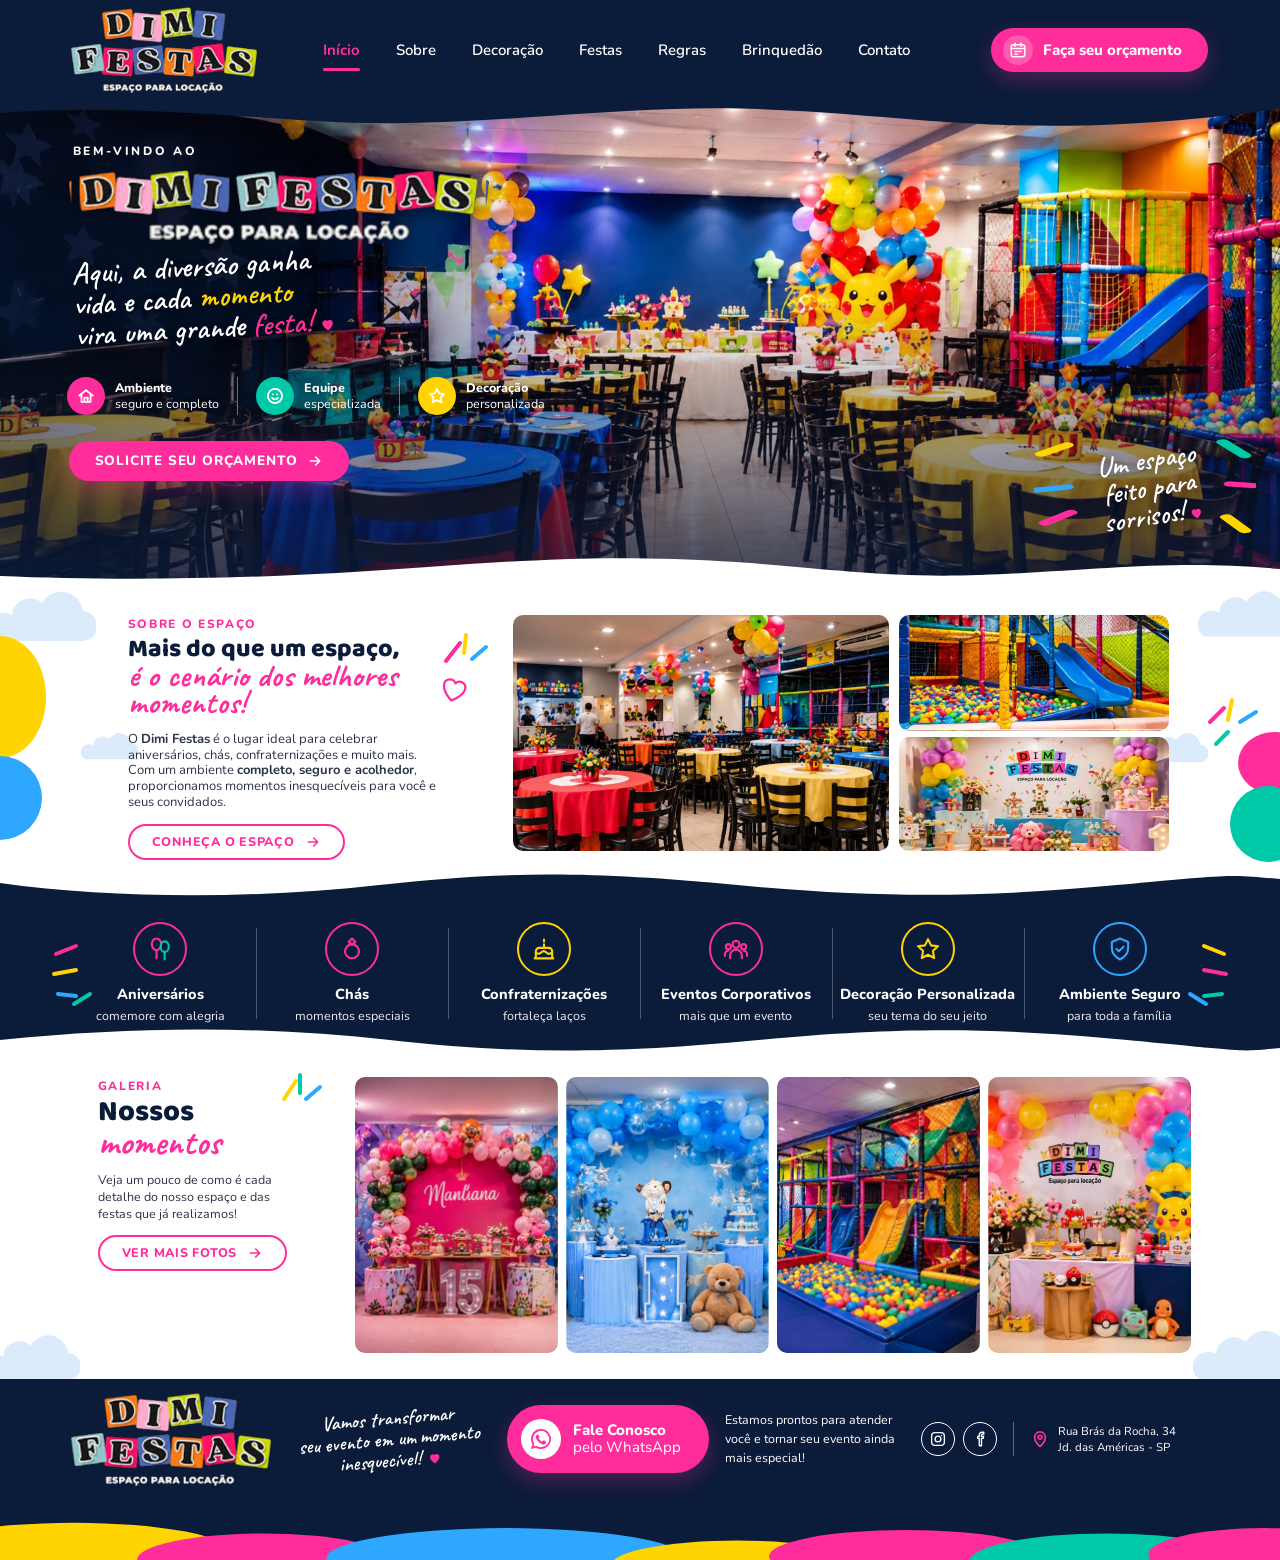
==== commit 13f7df47: "Pagina Festas com fotos de exemplo; heroi na posicao da referencia Ela, 20/10: "deixe os textos na p" ====
--- a/index.html
+++ b/index.html
@@ -29,7 +29,7 @@
         <li><a href="#inicio" aria-current="page">Início</a></li>
         <li><a href="#sobre">Sobre</a></li>
         <li><a href="#festas">Decoração</a></li>
-        <li><a href="#festas">Festas</a></li>
+        <li><a href="festas.html">Festas</a></li>
         <li><a href="#contato">Regras</a></li>
         <li><a href="#galeria">Brinquedão</a></li>
         <li><a href="#contato">Contato</a></li>
@@ -42,7 +42,7 @@
     <button class="hamburguer" type="button" aria-label="Abrir o menu" aria-expanded="false" aria-controls="menuCelular"><span></span><span></span><span></span></button>
   </div>
   <nav class="menu-celular" id="menuCelular" aria-label="Principal, celular" hidden>
-    <a href="#inicio">Início</a><a href="#sobre">Sobre</a><a href="#festas">Decoração</a><a href="#festas">Festas</a><a href="#contato">Regras</a><a href="#galeria">Brinquedão</a><a href="#contato">Contato</a>
+    <a href="#inicio">Início</a><a href="#sobre">Sobre</a><a href="#festas">Decoração</a><a href="festas.html">Festas</a><a href="#contato">Regras</a><a href="#galeria">Brinquedão</a><a href="#contato">Contato</a>
   </nav>
 </header>
 
@@ -50,11 +50,13 @@
 
 <!-- ============================ HEROI ============================ -->
 <section class="heroi" aria-label="Boas-vindas">
-  <!-- a foto do salao (com o logo pintado na parede) ocupa o heroi inteiro; o texto fica por cima, na esquerda -->
+  <!-- a foto do salao ocupa o heroi inteiro; o bloco de texto fica por cima, na esquerda, como na referencia dela -->
   <div class="heroi-foto" role="img" aria-label="Salão do Dimi Festas, com parede estrelada, mesas coloridas, balões e brinquedão"></div>
   <!-- a barra do menu escorre sobre a foto numa onda, como na referencia -->
   <svg class="onda onda-topo" viewBox="0 0 1215 30" preserveAspectRatio="none" aria-hidden="true"><path d="M0 0h1215v10c-60 8-150 20-260 16S760 6 640 10 420 30 300 22 100 6 0 14z" fill="#0B1B3A"/></svg>
   <div class="caixa heroi-dentro">
+    <p class="olho-claro">Bem-vindo ao</p>
+    <img class="heroi-logo" src="img/logo-heroi.png" alt="Dimi Festas, espaço para locação" width="1000" height="200">
     <p class="heroi-frase">Aqui, a diversão ganha<br>vida e cada <span class="amarelo">momento</span><br>vira uma grande <span class="rosa">festa!</span><svg class="coracao" viewBox="0 0 24 24" aria-hidden="true"><path d="M12 20s-7-4.6-7-10a4 4 0 0 1 7-2.5A4 4 0 0 1 19 10c0 5.4-7 10-7 10z"/></svg></p>
     <ul class="heroi-selos">
       <li><span class="bola rosa-f"><svg viewBox="0 0 24 24" fill="none" stroke="currentColor" stroke-width="2.2" stroke-linecap="round" stroke-linejoin="round"><path d="M4 11.5 12 5l8 6.5"/><path d="M6.5 10v9h11v-9"/><path d="M10 19v-5h4v5"/></svg></span><span><b>Ambiente</b>seguro e completo</span></li>
@@ -63,6 +65,7 @@
     </ul>
     <a class="botao botao-heroi" href="#contato" data-whatsapp="Olá! Quero solicitar um orçamento no Dimi Festas.">Solicite seu orçamento <svg class="seta" viewBox="0 0 24 24" aria-hidden="true"><path d="M5 12h13M13 6l6 6-6 6"/></svg></a>
     <p class="heroi-manuscrito">Um espaço<br>feito para<br>sorrisos!<svg class="coracao" viewBox="0 0 24 24" aria-hidden="true"><path d="M12 20s-7-4.6-7-10a4 4 0 0 1 7-2.5A4 4 0 0 1 19 10c0 5.4-7 10-7 10z"/></svg></p>
+    <svg class="confete confete-manuscrito" viewBox="0 0 60 80" preserveAspectRatio="none" aria-hidden="true"><path d="M2 20l7-6" stroke="#FFD400"/><path d="M1 44l8-2" stroke="#2EA7FF"/><path d="M3 66l7-7" stroke="#FF2D9B"/><path d="M51 12l6 9" stroke="#00C9A7"/><path d="M53 40l6 1" stroke="#FF2D9B"/><path d="M52 62l5 9" stroke="#FFD400"/></svg>
   </div>
   <svg class="onda onda-baixo" viewBox="0 0 1215 30" preserveAspectRatio="none" aria-hidden="true"><path d="M0 25C90 29 200 29 320 22S520 4 640 8 820 28 930 24 1110 8 1215 18V30H0z" fill="#fff"/></svg>
 </section>
@@ -121,7 +124,7 @@
       <h2>Nossos<br><span class="manuscrito">momentos</span></h2>
       <svg class="confete confete-galeria" viewBox="0 0 50 40" aria-hidden="true"><path d="M8 30 20 12" stroke="#FFD400"/><path d="M24 6l0 18" stroke="#00C9A7"/><path d="M30 30l14-12" stroke="#2EA7FF"/></svg>
       <p>Veja um pouco de como é cada detalhe do nosso espaço e das festas que já realizamos!</p>
-      <a class="botao botao-vazio" href="#contato" data-whatsapp="Olá! Quero ver mais fotos do Dimi Festas.">Ver mais fotos <svg class="seta" viewBox="0 0 24 24" aria-hidden="true"><path d="M5 12h13M13 6l6 6-6 6"/></svg></a>
+      <a class="botao botao-vazio" href="festas.html">Ver mais fotos <svg class="seta" viewBox="0 0 24 24" aria-hidden="true"><path d="M5 12h13M13 6l6 6-6 6"/></svg></a>
     </div>
     <ul class="galeria-fotos">
       <li><img src="img/galeria-1.jpg" alt="Decoração de festa com arco de balões rosa e verde e painel Mariana 15 anos" width="211" height="190" loading="lazy"></li>
--- a/estilo.css
+++ b/estilo.css
@@ -110,31 +110,39 @@
 }
 /* o recuo de cima fica como padding (nao como margin da frase): margin colapsaria e empurraria a caixa inteira,
    levando a frase manuscrita absoluta para fora do heroi */
-.heroi-dentro { height: 100%; padding: 118px 0 0 36px; }
+/* posicoes da referencia dela (20/10): "Bem-vindo ao" logo abaixo da barra, logo em uma linha, frase, selos com
+   divisorias, botao; tudo encostado a esquerda */
+.heroi-dentro { height: 100%; padding: 42px 0 0 36px; }
+.heroi-dentro .olho-claro { margin-left: 4px; }
+.heroi-logo { display: block; width: 420px; height: auto; margin: 10px 0 0; filter: drop-shadow(0 4px 12px rgba(0, 0, 0, 0.45)); }
 .heroi-frase {
-  margin: 0 0 0 4px;
-  font-family: var(--caveat); font-weight: 600; font-size: 30px; line-height: 1;
+  margin: 14px 0 0 4px;
+  font-family: var(--caveat); font-weight: 600; font-size: 31px; line-height: 1;
   transform: rotate(-3.5deg); transform-origin: left center;
   text-shadow: 0 2px 10px rgba(0, 0, 0, 0.45);
 }
 .heroi-frase .amarelo { color: var(--amarelo); }
 .heroi-frase .rosa { color: var(--rosa); }
-.heroi-selos { display: flex; gap: 30px; margin: 20px 0 0 -2px; }
-.heroi-selos li { display: flex; align-items: center; gap: 10px; font-size: 12px; line-height: 1.25; text-shadow: 0 1px 6px rgba(0, 0, 0, 0.5); }
+.heroi-selos { display: flex; gap: 0; margin: 26px 0 0 -2px; }
+.heroi-selos li { display: flex; align-items: center; gap: 10px; font-size: 12.5px; line-height: 1.25; text-shadow: 0 1px 6px rgba(0, 0, 0, 0.5); padding: 0 18px; }
+.heroi-selos li:first-child { padding-left: 0; }
+.heroi-selos li + li { border-left: 1px solid rgba(255, 255, 255, 0.4); }
 .heroi-selos b { display: block; font-weight: 800; }
 .bola { width: 38px; height: 38px; border-radius: 50%; display: grid; place-items: center; color: #fff; flex: none; }
 .bola svg { width: 20px; height: 20px; }
 .rosa-f { background: var(--rosa); }
 .verde-f { background: var(--verde); }
 .amarelo-f { background: var(--amarelo); }
-.botao-heroi { margin-top: 20px; height: 36px; padding: 0 22px; font-size: 13px; letter-spacing: 0.06em; text-transform: uppercase; }
+.botao-heroi { margin-top: 26px; height: 40px; padding: 0 26px; font-size: 13.5px; letter-spacing: 0.06em; text-transform: uppercase; }
 .heroi-manuscrito {
-  position: absolute; right: 40px; bottom: 56px; margin: 0;
-  font-family: var(--caveat); font-weight: 600; font-size: 26px; line-height: 1; text-align: center;
+  position: absolute; right: 48px; bottom: 50px; margin: 0;
+  font-family: var(--caveat); font-weight: 600; font-size: 28px; line-height: 1; text-align: center;
   transform: rotate(-9deg);
   text-shadow: 0 2px 10px rgba(0, 0, 0, 0.4);
 }
 .heroi-manuscrito .coracao { width: 16px; height: 16px; margin-left: 4px; }
+/* os confetes ficam so nas laterais da frase, sem cruzar as letras */
+.confete-manuscrito { right: -8px; bottom: 36px; width: 222px; height: 120px; stroke-width: 3.5; }
 
 /* =====================================================================
    SOBRE
@@ -219,6 +227,40 @@
 .manchas-pe { display: block; width: 100%; height: 62px; margin-top: 12px; }
 
 /* =====================================================================
+   PAGINA FESTAS (fotos de exemplo)
+   ===================================================================== */
+.festas-abertura { position: relative; background: var(--marinho); color: #fff; padding: 44px 0 60px; overflow: hidden; }
+.festas-abertura .caixa { padding: 0 60px; }
+.festas-abertura h1 { margin: 6px 0 0; font-family: var(--baloo); font-weight: 800; font-size: 40px; line-height: 1; letter-spacing: -0.01em; }
+.festas-abertura h1 .manuscrito { color: var(--amarelo); font-size: 46px; }
+.festas-abertura p { margin: 14px 0 0; max-width: 54ch; font-size: 15px; color: rgba(255, 255, 255, 0.85); }
+.festas-abertura .confete { right: 60px; top: 30px; width: 90px; height: 90px; }
+.festas-abertura .nuvem { fill: rgba(255, 255, 255, 0.08); }
+.festas-galeria { padding: 36px 0 48px; background: #fff; position: relative; overflow: hidden; }
+.festas-grade { display: grid; grid-template-columns: repeat(4, minmax(0, 1fr)); grid-auto-rows: 180px; grid-auto-flow: dense; gap: 12px; padding: 0 57px; list-style: none; margin: 0; }
+.festas-grade li { border-radius: 12px; overflow: hidden; }
+.festas-grade li.larga { grid-column: span 2; }
+.festas-grade li.alta { grid-row: span 2; }
+.festas-grade li.larga.alta { grid-column: span 2; grid-row: span 2; }
+.festas-grade li.inteira { grid-column: span 4; grid-row: span 2; }
+.festas-grade button { display: block; width: 100%; height: 100%; padding: 0; border: 0; background: var(--marinho); cursor: zoom-in; }
+.festas-grade img { display: block; width: 100%; height: 100%; object-fit: cover; transition: transform 0.3s; }
+.festas-grade button:hover img { transform: scale(1.04); }
+.festas-chamada { text-align: center; padding: 10px 20px 0; }
+.festas-chamada .manuscrito { color: var(--rosa); font-size: 30px; display: block; margin-bottom: 14px; }
+/* o visualizador: foto grande por cima de tudo */
+.visor { position: fixed; inset: 0; z-index: 100; background: rgba(11, 27, 58, 0.94); display: flex; align-items: center; justify-content: center; padding: 20px; }
+.visor img { max-width: 100%; max-height: calc(100vh - 40px); border-radius: 12px; box-shadow: 0 20px 60px rgba(0, 0, 0, 0.5); }
+.visor-fechar, .visor-seta { position: absolute; border: 0; background: rgba(255, 255, 255, 0.14); color: #fff; width: 46px; height: 46px; border-radius: 50%; display: grid; place-items: center; cursor: pointer; }
+.visor-fechar { top: 16px; right: 16px; }
+.visor-seta { top: 50%; transform: translateY(-50%); }
+.visor-seta.esq { left: 16px; }
+.visor-seta.dir { right: 16px; }
+.visor-fechar svg, .visor-seta svg { width: 22px; height: 22px; fill: none; stroke: currentColor; stroke-width: 2.4; stroke-linecap: round; stroke-linejoin: round; }
+.visor-legenda { position: absolute; left: 50%; bottom: 18px; transform: translateX(-50%); color: rgba(255, 255, 255, 0.8); font-size: 13px; }
+body.visor-aberto { overflow: hidden; }
+
+/* =====================================================================
    TELAS MENORES
    ===================================================================== */
 @media (max-width: 1214px) {
@@ -246,10 +288,14 @@
   .heroi-foto { position: static; aspect-ratio: 2073 / 758; background-position: center; }
   .heroi-foto::after { display: none; }
   .heroi-dentro { padding: 26px 20px 70px; display: flex; flex-direction: column; align-items: center; text-align: center; }
-  .heroi-frase { margin: 0; transform: none; }
-  .heroi-selos { flex-wrap: wrap; justify-content: center; gap: 14px 24px; margin: 22px 0 0; }
-  .heroi-selos li { text-align: left; }
+  .heroi-logo { width: min(100%, 420px); margin-top: 8px; }
+  .heroi-frase { margin: 14px 0 0; transform: none; }
+  .heroi-selos { flex-wrap: wrap; justify-content: center; gap: 14px 0; margin: 22px 0 0; }
+  .heroi-selos li { text-align: left; padding: 0 14px; }
+  .heroi-selos li:first-child { padding-left: 14px; }
+  .heroi-selos li + li { border-left: 0; }
   .heroi-manuscrito { position: static; margin-top: 26px; transform: rotate(-4deg); }
+  .confete-manuscrito { display: none; }
 
   .sobre { padding: 30px 0 30px; }
   .sobre-dentro { grid-template-columns: 1fr; gap: 26px; }
@@ -266,6 +312,13 @@
   .festas-lista li:nth-child(4)::before { display: none; }
   .confete-esq, .confete-dir { display: none; }
 
+  .festas-abertura .caixa { padding: 0 20px; }
+  .festas-abertura h1 { font-size: 32px; }
+  .festas-abertura h1 .manuscrito { font-size: 38px; }
+  .festas-abertura .confete { display: none; }
+  .festas-grade { grid-template-columns: repeat(2, minmax(0, 1fr)); grid-auto-rows: 150px; padding: 0 20px; gap: 10px; }
+  .festas-grade li.larga, .festas-grade li.inteira { grid-column: span 2; }
+
   .galeria { padding: 50px 0 24px; }
   .galeria-dentro { grid-template-columns: 1fr; gap: 22px; }
   .galeria-texto p:not(.olho) { max-width: 60ch; }
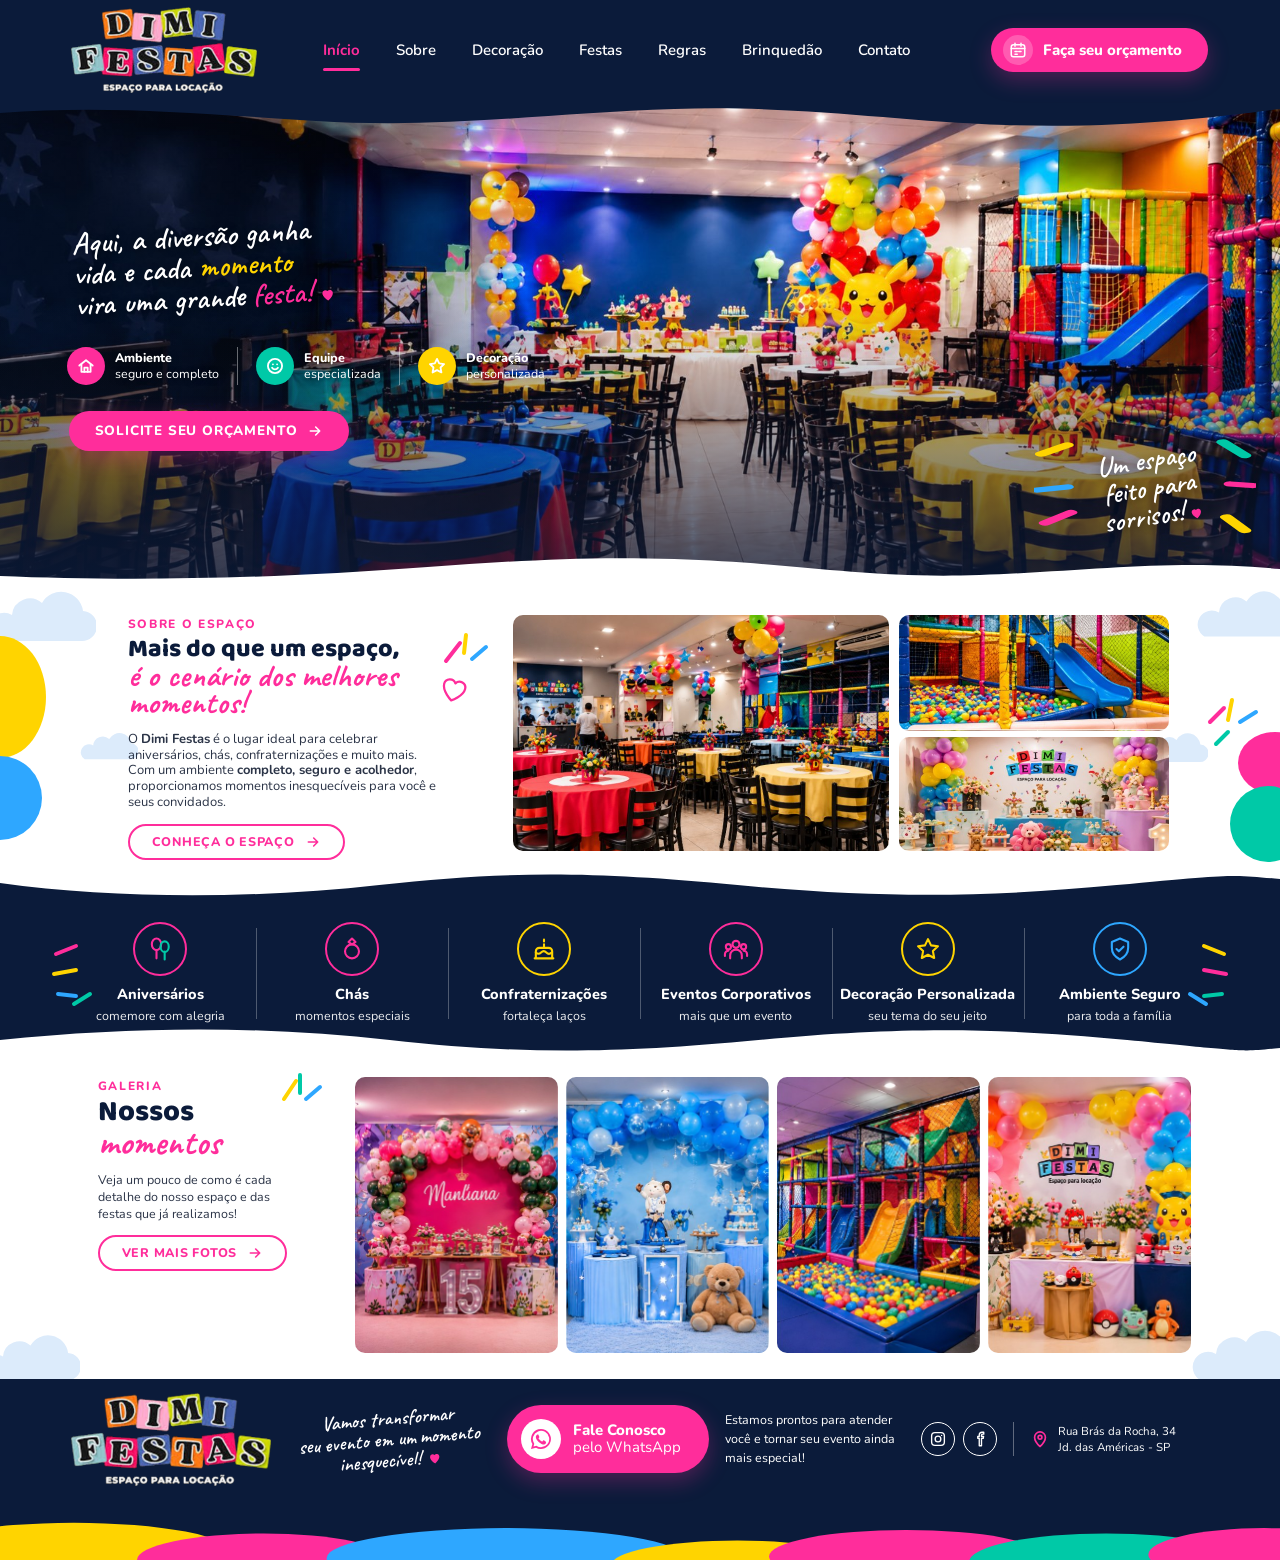
==== commit 2f8f34b7: "Heroi sem "Bem-vindo ao" e sem logo sobre a foto Ela, 20/10: "tire isso de cima da imagem do header"" ====
--- a/index.html
+++ b/index.html
@@ -55,8 +55,6 @@
   <!-- a barra do menu escorre sobre a foto numa onda, como na referencia -->
   <svg class="onda onda-topo" viewBox="0 0 1215 30" preserveAspectRatio="none" aria-hidden="true"><path d="M0 0h1215v10c-60 8-150 20-260 16S760 6 640 10 420 30 300 22 100 6 0 14z" fill="#0B1B3A"/></svg>
   <div class="caixa heroi-dentro">
-    <p class="olho-claro">Bem-vindo ao</p>
-    <img class="heroi-logo" src="img/logo-heroi.png" alt="Dimi Festas, espaço para locação" width="1000" height="200">
     <p class="heroi-frase">Aqui, a diversão ganha<br>vida e cada <span class="amarelo">momento</span><br>vira uma grande <span class="rosa">festa!</span><svg class="coracao" viewBox="0 0 24 24" aria-hidden="true"><path d="M12 20s-7-4.6-7-10a4 4 0 0 1 7-2.5A4 4 0 0 1 19 10c0 5.4-7 10-7 10z"/></svg></p>
     <ul class="heroi-selos">
       <li><span class="bola rosa-f"><svg viewBox="0 0 24 24" fill="none" stroke="currentColor" stroke-width="2.2" stroke-linecap="round" stroke-linejoin="round"><path d="M4 11.5 12 5l8 6.5"/><path d="M6.5 10v9h11v-9"/><path d="M10 19v-5h4v5"/></svg></span><span><b>Ambiente</b>seguro e completo</span></li>
--- a/estilo.css
+++ b/estilo.css
@@ -100,7 +100,7 @@
 .heroi { position: relative; height: 480px; overflow: hidden; background: var(--marinho); color: #fff; }
 .heroi-foto {
   position: absolute; inset: 0;
-  background: url("img/heroi.jpg") center top / cover no-repeat;
+  background: url("img/heroi-estrelas.jpg") center top / cover no-repeat;
 }
 .heroi-foto::after {
   content: ""; position: absolute; inset: 0;
@@ -110,13 +110,10 @@
 }
 /* o recuo de cima fica como padding (nao como margin da frase): margin colapsaria e empurraria a caixa inteira,
    levando a frase manuscrita absoluta para fora do heroi */
-/* posicoes da referencia dela (20/10): "Bem-vindo ao" logo abaixo da barra, logo em uma linha, frase, selos com
-   divisorias, botao; tudo encostado a esquerda */
-.heroi-dentro { height: 100%; padding: 42px 0 0 36px; }
-.heroi-dentro .olho-claro { margin-left: 4px; }
-.heroi-logo { display: block; width: 420px; height: auto; margin: 10px 0 0; filter: drop-shadow(0 4px 12px rgba(0, 0, 0, 0.45)); }
+/* so a frase, os selos com divisorias e o botao, encostados a esquerda (sem "Bem-vindo ao" nem logo: ela tirou em 20/10) */
+.heroi-dentro { height: 100%; padding: 128px 0 0 36px; }
 .heroi-frase {
-  margin: 14px 0 0 4px;
+  margin: 0 0 0 4px;
   font-family: var(--caveat); font-weight: 600; font-size: 31px; line-height: 1;
   transform: rotate(-3.5deg); transform-origin: left center;
   text-shadow: 0 2px 10px rgba(0, 0, 0, 0.45);
@@ -227,27 +224,71 @@
 .manchas-pe { display: block; width: 100%; height: 62px; margin-top: 12px; }
 
 /* =====================================================================
-   PAGINA FESTAS (fotos de exemplo)
-   ===================================================================== */
-.festas-abertura { position: relative; background: var(--marinho); color: #fff; padding: 44px 0 60px; overflow: hidden; }
-.festas-abertura .caixa { padding: 0 60px; }
-.festas-abertura h1 { margin: 6px 0 0; font-family: var(--baloo); font-weight: 800; font-size: 40px; line-height: 1; letter-spacing: -0.01em; }
-.festas-abertura h1 .manuscrito { color: var(--amarelo); font-size: 46px; }
-.festas-abertura p { margin: 14px 0 0; max-width: 54ch; font-size: 15px; color: rgba(255, 255, 255, 0.85); }
-.festas-abertura .confete { right: 60px; top: 30px; width: 90px; height: 90px; }
-.festas-abertura .nuvem { fill: rgba(255, 255, 255, 0.08); }
-.festas-galeria { padding: 36px 0 48px; background: #fff; position: relative; overflow: hidden; }
-.festas-grade { display: grid; grid-template-columns: repeat(4, minmax(0, 1fr)); grid-auto-rows: 180px; grid-auto-flow: dense; gap: 12px; padding: 0 57px; list-style: none; margin: 0; }
-.festas-grade li { border-radius: 12px; overflow: hidden; }
-.festas-grade li.larga { grid-column: span 2; }
-.festas-grade li.alta { grid-row: span 2; }
-.festas-grade li.larga.alta { grid-column: span 2; grid-row: span 2; }
-.festas-grade li.inteira { grid-column: span 4; grid-row: span 2; }
-.festas-grade button { display: block; width: 100%; height: 100%; padding: 0; border: 0; background: var(--marinho); cursor: zoom-in; }
-.festas-grade img { display: block; width: 100%; height: 100%; object-fit: cover; transition: transform 0.3s; }
-.festas-grade button:hover img { transform: scale(1.04); }
-.festas-chamada { text-align: center; padding: 10px 20px 0; }
-.festas-chamada .manuscrito { color: var(--rosa); font-size: 30px; display: block; margin-bottom: 14px; }
+   PAGINA FESTAS: editorial, com ar. Fundo branco, uma foto grande por vez,
+   legendas que flutuam, um trilho que desliza. Nada de nuvem ou mancha aqui.
+   ===================================================================== */
+.pf { background: #fff; color: var(--texto); }
+.pf-caixa { padding: 0 60px; }
+.pf-abertura { padding: 72px 0 40px; }
+.pf-abertura h1 { margin: 10px 0 0; font-family: var(--baloo); font-weight: 800; font-size: 60px; line-height: 0.98; letter-spacing: -0.02em; color: var(--marinho); }
+.pf-abertura h1 .manuscrito { font-size: 68px; line-height: 0.9; }
+.pf-lede { margin: 22px 0 0; max-width: 54ch; font-size: 16px; line-height: 1.6; color: #4A5468; }
+.pf-secao { padding: 72px 0 0; }
+.pf-secao h2 { margin: 8px 0 0; font-family: var(--baloo); font-weight: 800; font-size: 36px; line-height: 1; letter-spacing: -0.02em; color: var(--marinho); }
+.pf-secao h2 .manuscrito { font-size: 42px; line-height: 0.9; }
+/* o quadro: a foto com cantos grandes; o botao inteiro e a foto */
+.pf-quadro { position: relative; margin: 0; }
+.pf-quadro > button { display: block; width: 100%; padding: 0; border: 0; border-radius: 28px; overflow: hidden; background: var(--marinho); cursor: zoom-in; box-shadow: 0 24px 60px rgba(11, 27, 58, 0.14); }
+.pf-quadro img { display: block; width: 100%; height: auto; transition: transform 0.5s ease; }
+.pf-quadro > button:hover img { transform: scale(1.02); }
+.pf-destaque .pf-quadro img { aspect-ratio: 1400 / 512; object-fit: cover; }
+.pf-legenda {
+  position: absolute; left: 36px; bottom: -34px;
+  display: grid; gap: 4px; max-width: 360px;
+  padding: 20px 24px; border-radius: 18px;
+  background: #fff; box-shadow: 0 16px 40px rgba(11, 27, 58, 0.14);
+}
+.pf-legenda .olho { margin: 0; }
+.pf-legenda b { font-family: var(--baloo); font-weight: 800; font-size: 19px; line-height: 1.15; color: var(--marinho); }
+.pf-legenda span:last-child { font-size: 13px; color: #4A5468; }
+.pf-legenda-dir { left: auto; right: 36px; }
+.pf-destaque { padding-bottom: 34px; }
+/* cabeca das secoes com controles a direita */
+.pf-cabeca { display: flex; align-items: flex-end; justify-content: space-between; gap: 24px; }
+.pf-controles { display: flex; align-items: center; gap: 10px; }
+.pf-contador { font-family: var(--baloo); font-weight: 700; font-size: 14px; color: #8A94A8; letter-spacing: 0.04em; margin-right: 8px; font-variant-numeric: tabular-nums; }
+.pf-contador b { color: var(--marinho); font-size: 18px; }
+.pf-seta { width: 46px; height: 46px; border-radius: 50%; border: 1.5px solid rgba(11, 27, 58, 0.16); background: #fff; color: var(--marinho); display: grid; place-items: center; cursor: pointer; transition: background 0.15s, color 0.15s, border-color 0.15s; }
+.pf-seta svg { width: 20px; height: 20px; fill: none; stroke: currentColor; stroke-width: 2.4; stroke-linecap: round; stroke-linejoin: round; }
+.pf-seta:hover { background: var(--marinho); color: #fff; border-color: var(--marinho); }
+/* o trilho: cartoes altos, um por vez, deslizando com o dedo ou pelas setas */
+.pf-trilho {
+  list-style: none; margin: 28px 0 0; padding: 12px 60px 36px;
+  display: flex; gap: 22px; overflow-x: auto; scroll-snap-type: x mandatory; scroll-padding-left: 60px;
+  scrollbar-width: none;
+}
+.pf-trilho::-webkit-scrollbar { display: none; }
+.pf-trilho li { flex: 0 0 380px; scroll-snap-align: start; }
+.pf-trilho button { display: block; width: 100%; padding: 0; border: 0; border-radius: 24px; overflow: hidden; background: var(--marinho); cursor: zoom-in; box-shadow: 0 18px 44px rgba(11, 27, 58, 0.14); }
+.pf-trilho img { display: block; width: 100%; height: auto; aspect-ratio: 3 / 4; object-fit: cover; transition: transform 0.5s ease; }
+.pf-trilho button:hover img { transform: scale(1.03); }
+.pf-trilho p { margin: 14px 4px 0; display: grid; gap: 2px; }
+.pf-trilho p b { font-family: var(--baloo); font-weight: 800; font-size: 18px; color: var(--marinho); }
+.pf-trilho p span { font-size: 13px; color: #4A5468; }
+/* brinquedao: texto e foto alta lado a lado; depois uma foto larga */
+.pf-dupla-dentro { display: grid; grid-template-columns: minmax(0, 1fr) 460px; gap: 56px; align-items: center; }
+.pf-dupla-texto p:not(.olho) { margin: 18px 0 0; max-width: 42ch; font-size: 15.5px; line-height: 1.6; color: #4A5468; }
+.pf-dupla-texto .botao-vazio { margin-top: 24px; }
+.pf-alto img { aspect-ratio: 3 / 4; object-fit: cover; }
+.pf-largo { margin-top: 24px; }
+.pf-largo img { aspect-ratio: 1200 / 298; object-fit: cover; }
+/* fecho: a mesa dos doces e a chamada */
+.pf-fecho { padding-bottom: 96px; }
+.pf-fecho .pf-largo { margin-top: 0; }
+.pf-chamada { text-align: center; padding-top: 86px; }
+.pf-assinatura { margin: 0; font-family: var(--caveat); font-weight: 600; font-size: 34px; color: var(--rosa); line-height: 1; }
+.pf-assinatura .coracao { width: 20px; height: 20px; }
+.pf-chamada h2 { margin: 10px 0 24px; font-size: 44px; }
 /* o visualizador: foto grande por cima de tudo */
 .visor { position: fixed; inset: 0; z-index: 100; background: rgba(11, 27, 58, 0.94); display: flex; align-items: center; justify-content: center; padding: 20px; }
 .visor img { max-width: 100%; max-height: calc(100vh - 40px); border-radius: 12px; box-shadow: 0 20px 60px rgba(0, 0, 0, 0.5); }
@@ -288,8 +329,7 @@
   .heroi-foto { position: static; aspect-ratio: 2073 / 758; background-position: center; }
   .heroi-foto::after { display: none; }
   .heroi-dentro { padding: 26px 20px 70px; display: flex; flex-direction: column; align-items: center; text-align: center; }
-  .heroi-logo { width: min(100%, 420px); margin-top: 8px; }
-  .heroi-frase { margin: 14px 0 0; transform: none; }
+  .heroi-frase { margin: 0; transform: none; }
   .heroi-selos { flex-wrap: wrap; justify-content: center; gap: 14px 0; margin: 22px 0 0; }
   .heroi-selos li { text-align: left; padding: 0 14px; }
   .heroi-selos li:first-child { padding-left: 14px; }
@@ -312,12 +352,25 @@
   .festas-lista li:nth-child(4)::before { display: none; }
   .confete-esq, .confete-dir { display: none; }
 
-  .festas-abertura .caixa { padding: 0 20px; }
-  .festas-abertura h1 { font-size: 32px; }
-  .festas-abertura h1 .manuscrito { font-size: 38px; }
-  .festas-abertura .confete { display: none; }
-  .festas-grade { grid-template-columns: repeat(2, minmax(0, 1fr)); grid-auto-rows: 150px; padding: 0 20px; gap: 10px; }
-  .festas-grade li.larga, .festas-grade li.inteira { grid-column: span 2; }
+  .pf-caixa { padding: 0 20px; }
+  .pf-abertura { padding: 44px 0 28px; }
+  .pf-abertura h1 { font-size: 42px; }
+  .pf-abertura h1 .manuscrito { font-size: 48px; }
+  .pf-secao { padding-top: 56px; }
+  .pf-secao h2 { font-size: 30px; }
+  .pf-secao h2 .manuscrito { font-size: 36px; }
+  .pf-quadro > button { border-radius: 20px; }
+  .pf-destaque .pf-quadro img { aspect-ratio: 4 / 3; }
+  .pf-legenda, .pf-legenda-dir { position: static; margin: 14px 4px 0; max-width: none; padding: 0; box-shadow: none; background: transparent; }
+  .pf-destaque { padding-bottom: 0; }
+  .pf-cabeca { flex-direction: column; align-items: flex-start; gap: 16px; }
+  .pf-trilho { padding: 10px 20px 28px; gap: 14px; scroll-padding-left: 20px; margin-top: 18px; }
+  .pf-trilho li { flex: 0 0 78vw; }
+  .pf-dupla-dentro { grid-template-columns: 1fr; gap: 28px; }
+  .pf-largo img { aspect-ratio: 16 / 9; }
+  .pf-fecho { padding-bottom: 64px; }
+  .pf-chamada { padding-top: 48px; }
+  .pf-chamada h2 { font-size: 34px; }
 
   .galeria { padding: 50px 0 24px; }
   .galeria-dentro { grid-template-columns: 1fr; gap: 22px; }
